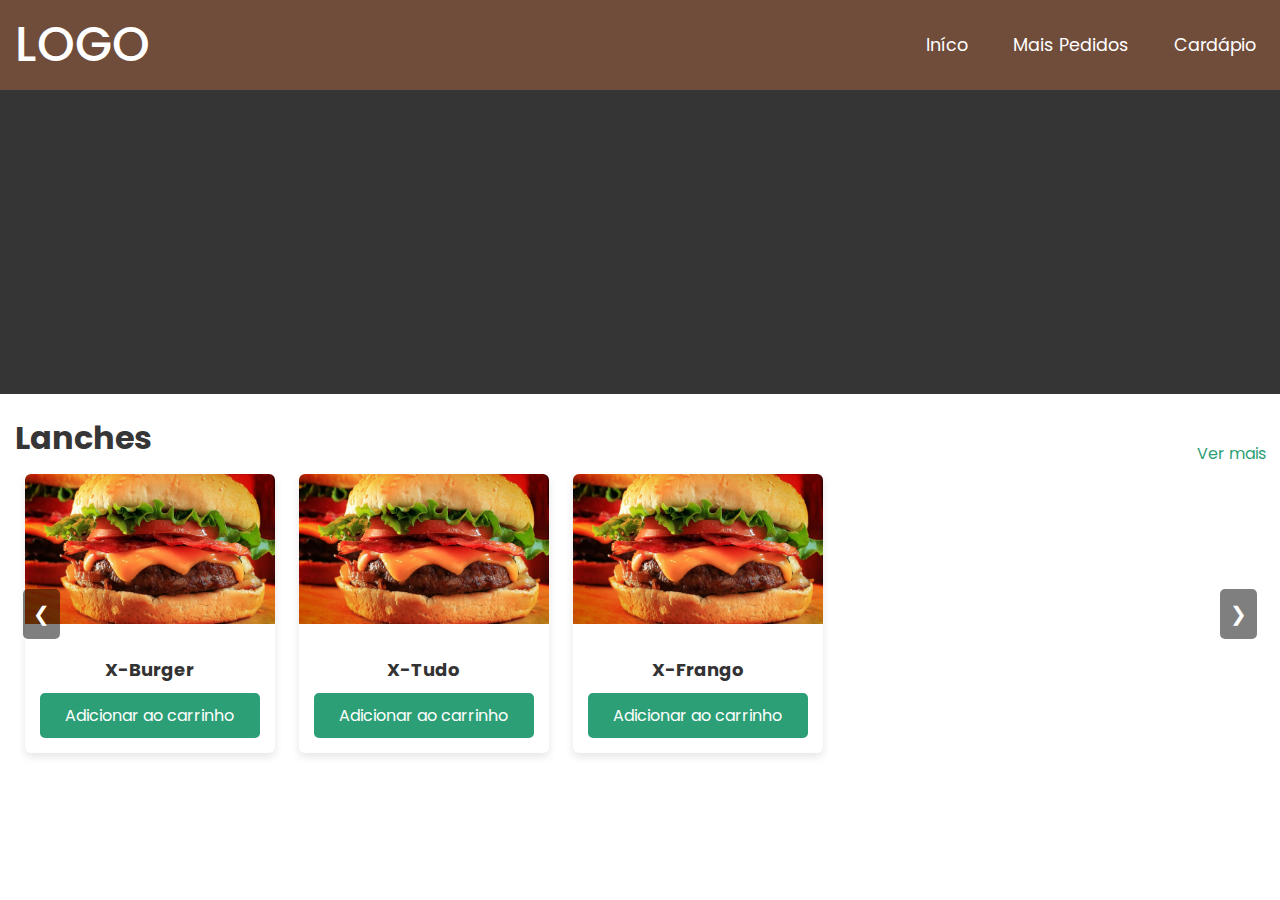
==== index.html @ 79e3587a "Criação da página de mais detalhes dos lanhes" ====
<!DOCTYPE html>
<html lang="en">
  <head>
    <meta charset="UTF-8" />
    <meta name="viewport" content="width=device-width, initial-scale=1.0" />
    <link rel="stylesheet" href="./styles/style.css" />
    <link rel="stylesheet" href="./styles/responsive.css" />
    <link
      rel="stylesheet"
      href="https://cdn.jsdelivr.net/npm/swiper@10/swiper-bundle.min.css"
    />
    <title>Cadapio</title>
  </head>
  <body>
    <header class="header">
      <nav class="navbar">
        <a href="#" class="navLogo">LOGO</a>
        <ul class="navMenu">
          <li class="navItem">
            <a href="#" class="navLink">Iníco</a>
          </li>
          <li class="navItem">
            <a href="#" class="navLink">Mais Pedidos</a>
          </li>
          <li class="navItem">
            <a href="#" class="navLink">Cardápio</a>
          </li>
        </ul>
        <div class="hamburger">
          <span class="bar"></span>
          <span class="bar"></span>
          <span class="bar"></span>
        </div>
      </nav>
    </header>

    <div id="banner">
      <!-- <img src="./assets/banner.png" alt="banner" /> -->
      <span></span>
    </div>

    <section id="lanches">
      
      <div class="text">
        <h1>Lanches</h1>
        <a href="#" id="verMais">Ver mais</a>
      </div>
      <div class="carousel-container">
        <div class="controls">
          <button id="prevBtn">&#10094;</button>
          <button id="nextBtn">&#10095;</button>
        </div>
 
        <div class="carousel">
          <div class="card">
            <img class="cardImg" src="./assets/xburguer.png" alt="" />
            <div class="card-content">
              <h3 class="cardTitle">X-Burger</h3>
              <p class="cardIngredientes"></p>
              <p class="cardValor"></p>

              <button class="addBtn" onclick="adicionarAoCarrinho('X-Burger')">Adicionar ao carrinho</button>
            </div>
          </div>
  
          <div class="card">
            <img class="cardImg" src="./assets/xburguer.png" alt="" />
            <div class="card-content">
              <h3 class="cardTitle">X-Tudo</h3>
              <p class="cardIngredientes"></p>
              <p class="cardValor"></p>

              <button class="addBtn" onclick="adicionarAoCarrinho('X-Tudo')">Adicionar ao carrinho</button>
            </div>
          </div>
  
          <div class="card">
            <img class="cardImg" src="./assets/xburguer.png" alt="" />
            <div class="card-content">
              <h3 class="cardTitle">X-Frango</h3>
              <p class="cardIngredientes"></p>
              <p class="cardValor"></p>

              <div class="produto">
                <button class="addBtn" onclick="adicionarAoCarrinho('X-Frango')">Adicionar ao carrinho</button>
            </div>
            
            </div>
          </div>

        </div>
      </div>
    </section>

    <script src="./scripts/script.js"></script>

    <script>
      function adicionarAoCarrinho(produto) {
        window.location.href = `produto.html?nome=${encodeURIComponent(produto)}`;
    }
    </script>
  </body>
</html>
---- styles/style.css ----
/* Reset CSS */
@import url("https://fonts.googleapis.com/css2?family=Poppins:ital,wght@0,100;0,200;0,300;0,400;0,500;0,600;0,700;0,800;0,900;1,100;1,200;1,300;1,400;1,500;1,600;1,700;1,800;1,900&display=swap");

* {
  margin: 0;
  padding: 0;
  box-sizing: border-box;
  font-family: "Poppins", serif;
}

a {
  text-decoration: none;
  color: inherit;
}

li {
  list-style: none;
}

a {
  text-decoration: none;
}

/* Navbar */
.header {
  background-color: #704c3b;
}

.navbar {
  display: flex;
  justify-content: space-between;
  align-items: center;
  padding: 9px;
}

.hamburger {
  display: none;
}

.bar {
  display: block;
  width: 25px;
  height: 3px;
  margin: 5px auto;
  -webkit-transition: all 0.3s ease-in-out;
  transition: all 0.3s ease-in-out;
  background-color: #fff;
}

.navMenu {
  display: flex;
  align-items: center;
  /*     margin-right: 15px; */
}

.navItem {
  margin-left: 15px;
}

.navLink {
  font-size: 1.1rem;
  color: #fff;
  padding: 6px 15px;
  border-radius: 5px;
  transition: 0.3s;
}

.navLink:hover {
  color: #704c3b;
  background-color: #fff;
}

.navLogo {
  margin-left: 6px;
  font-size: 3rem;
  font-weight: 500;
  /* color: #482ff7; */
  color: #fff;
}
/* banner */

#banner span {
  display: flex;
  justify-content: center;
  align-items: center;
  width: 100%;
  height: 19rem;
  background-color: #353535;
}

h1 {
  font-size: 2rem;
  color: #363636;
  margin: 20px 15px 0;
}

.carousel-container {
  position: relative;
  width: 98%;
  margin: auto;
  overflow: hidden;
}

.carousel {
  display: flex;
  transition: transform 0.3s ease-in-out;
}

.cardsLanche {
  display: flex;
  flex-wrap: wrap;
  justify-content: start;
}

.card {
  flex: 0 0 auto;
  width: 250px;
  background-color: #fff;
  border-radius: 6px;
  box-shadow: 0 4px 8px rgba(0, 0, 0, 0.1);
  overflow: hidden;
  text-align: center;
  margin: 12px;
  transition: transform 0.3s ease;
}

.card img {
  width: 100%;
  height: 150px;
  object-fit: cover;
}

.card-content {
  padding: 15px;
}

.card-content h3 {
  margin: 10px 0;
  font-size: 18px;
  color: #333;
}

.card-content .valor {
  font-size: 16px;
  color: #007bff;
  font-weight: bold;
}

.addBtn, .backBtn {
  background-color: #2d9f77;
  font-size: 1rem;
  width: 100%;
  color: white;
  border: none;
  padding: 10px 20px;
  border-radius: 5px;
  cursor: pointer;
  transition: background-color 0.3s ease;
}

.text {
  display: flex;
  justify-content: space-between;
}

#lanches > .carousel > .card  {
    margin: 24px;
}

#verMais {
  float: right;
  margin-right: 14px;
  height: 21px;
  align-self: flex-end;
  justify-content: flex-end;
  color: #2d9f77;
}

#verMais:hover {
  border-bottom: 1px solid #2d9f77;
}

#prevBtn,
#nextBtn {
  background: rgba(0, 0, 0, 0.5);
  color: white;
  border: none;
  cursor: pointer;
  padding: 10px;
  font-size: 20px;
  border-radius: 5px;
}

.controls {
  display: flex;
  position: absolute;
  width: 100%;
  top: 50%;
  transform: translateY(-50%);
  z-index: 1;
  justify-content: space-between;
}

#prevBtn {
  margin-left: 10px;
}

#nextBtn {
  margin-right: 10px;
}

#prevBtn:hover,
#nextBtn:hover {
  transition: 0.3s;
  background: rgba(14, 14, 14, 0.849);
}
---- styles/responsive.css ----
@media only screen and (max-width: 768px) {
    .navMenu {
        position: fixed;
        left: 100%;
        top: 5rem;
        flex-direction: column;
        background-color: #704c3b;
        width: 100%;
        border-radius: 10px;
        text-align: center;
        transition: 0.3s;
        box-shadow: 0 10px 27px rgba(0, 0, 0, 0.05);
    }

    .navLink {
        display: block;
        width: 100vw;
        padding: 30px;
        box-sizing: border-box;
        color: #fff;
    }

    .navMenu.active {
        left: 0;
    }

    .navItem {
        margin: 0 auto;
    }

    .hamburger {
        display: block;
        cursor: pointer;
        margin-right: 10px;
    }

    #lanches {
        padding: 8px;
    }

 

    #banner span {
        display: flex;
        justify-content: center;
        align-items: center;
        width: 100%;
        height: 10rem;
        background-color: #353535;
    }


    .hamburger.active .bar:nth-child(2) {
        opacity: 0;
    }

    .hamburger.active .bar:nth-child(1) {
        transform: translateY(8px) rotate(45deg);
    }

    .hamburger.active .bar:nth-child(3) {
        transform: translateY(-8px) rotate(-45deg);
    }
}
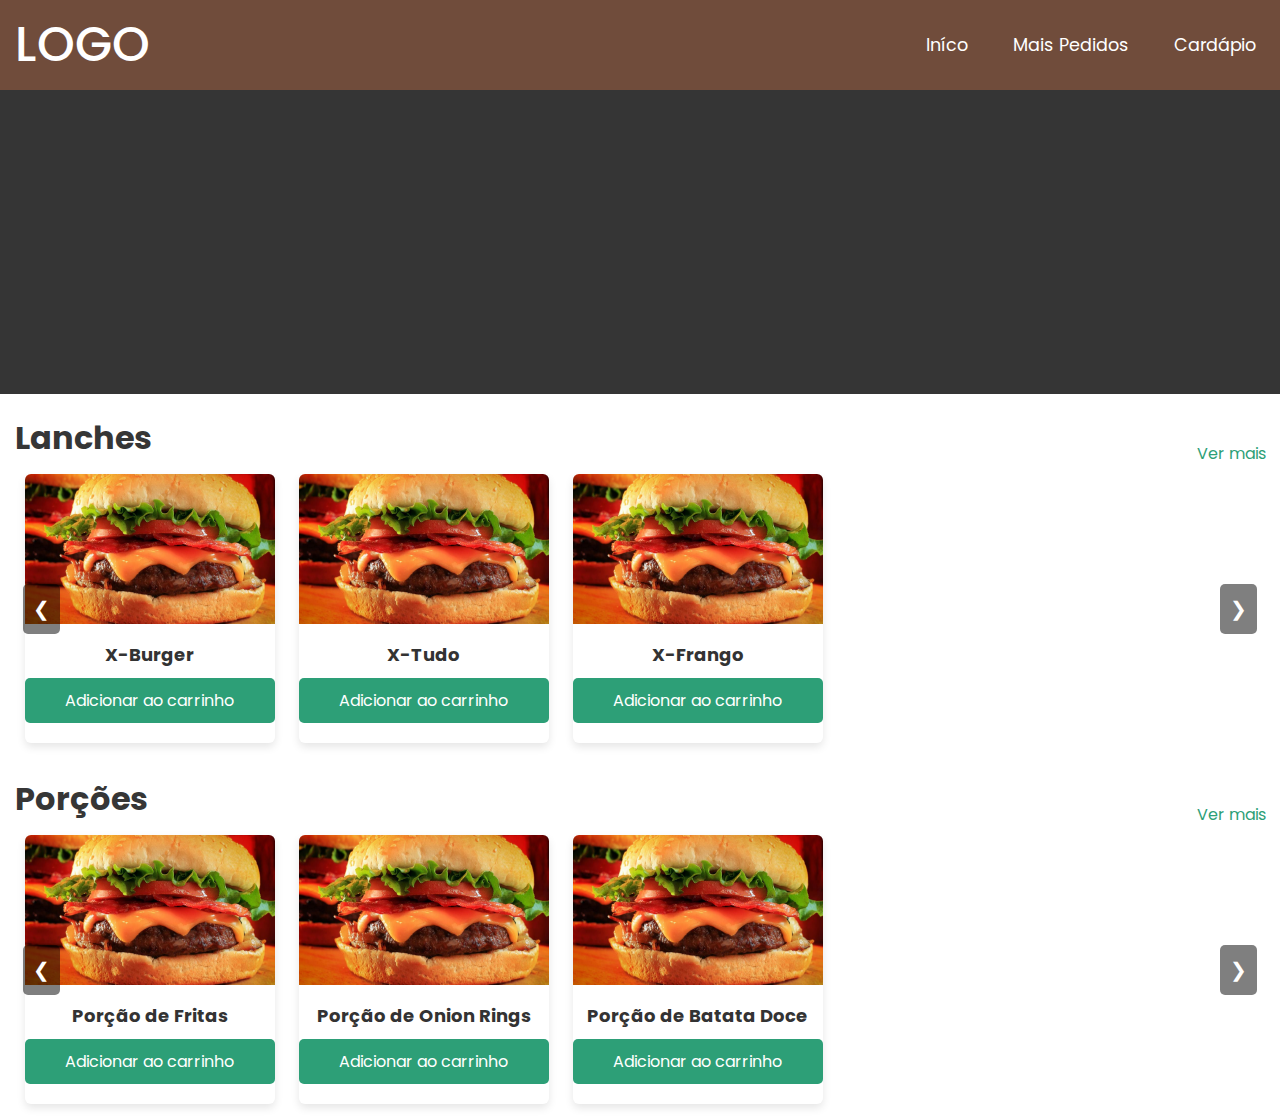
==== commit 5fd19838: "implementação da categoria das porções" ====
--- a/index.html
+++ b/index.html
@@ -40,7 +40,6 @@
     </div>
 
     <section id="lanches">
-      
       <div class="text">
         <h1>Lanches</h1>
         <a href="#" id="verMais">Ver mais</a>
@@ -50,7 +49,7 @@
           <button id="prevBtn">&#10094;</button>
           <button id="nextBtn">&#10095;</button>
         </div>
- 
+
         <div class="carousel">
           <div class="card">
             <img class="cardImg" src="./assets/xburguer.png" alt="" />
@@ -59,10 +58,15 @@
               <p class="cardIngredientes"></p>
               <p class="cardValor"></p>
 
-              <button class="addBtn" onclick="adicionarAoCarrinho('X-Burger')">Adicionar ao carrinho</button>
+              <button
+                class="addBtn"
+                onclick="adicionarAoCarrinho('X-Burger', 'lanches')"
+              >
+                Adicionar ao carrinho
+              </button>
             </div>
           </div>
-  
+
           <div class="card">
             <img class="cardImg" src="./assets/xburguer.png" alt="" />
             <div class="card-content">
@@ -70,10 +74,15 @@
               <p class="cardIngredientes"></p>
               <p class="cardValor"></p>
 
-              <button class="addBtn" onclick="adicionarAoCarrinho('X-Tudo')">Adicionar ao carrinho</button>
+              <button
+                class="addBtn"
+                onclick="adicionarAoCarrinho('X-Tudo', 'lanches')"
+              >
+                Adicionar ao carrinho
+              </button>
             </div>
           </div>
-  
+
           <div class="card">
             <img class="cardImg" src="./assets/xburguer.png" alt="" />
             <div class="card-content">
@@ -81,13 +90,81 @@
               <p class="cardIngredientes"></p>
               <p class="cardValor"></p>
 
-              <div class="produto">
-                <button class="addBtn" onclick="adicionarAoCarrinho('X-Frango')">Adicionar ao carrinho</button>
+              <div class="lanches">
+                <button
+                  class="addBtn"
+                  onclick="adicionarAoCarrinho('X-Frango', 'lanches')"
+                >
+                  Adicionar ao carrinho
+                </button>
+              </div>
             </div>
-            
+          </div>
+        </div>
+      </div>
+    </section>
+
+    <section id="porcoes">
+      <div class="text">
+        <h1>Porções</h1>
+        <a href="#" id="verMais">Ver mais</a>
+      </div>
+      <div class="carousel-container">
+        <div class="controls">
+          <button id="prevBtn">&#10094;</button>
+          <button id="nextBtn">&#10095;</button>
+        </div>
+
+        <div class="carousel">
+          <div class="card">
+            <img class="cardImg" src="./assets/xburguer.png" alt="" />
+            <div class="card-content">
+              <h3 class="cardTitle">Porção de Fritas</h3>
+              <p class="cardIngredientes"></p>
+              <p class="cardValor"></p>
+
+              <button
+                class="addBtn"
+                onclick="adicionarAoCarrinho('Porção de Fritas', 'porcoes')"
+              >
+                Adicionar ao carrinho
+              </button>
             </div>
           </div>
 
+          <div class="card">
+            <img class="cardImg" src="./assets/xburguer.png" alt="" />
+            <div class="card-content">
+              <h3 class="cardTitle">Porção de Onion Rings</h3>
+              <p class="cardIngredientes"></p>
+              <p class="cardValor"></p>
+
+              <button
+                class="addBtn"
+                onclick="adicionarAoCarrinho('Porção de Onion Rings', 'porcoes')"
+              >
+                Adicionar ao carrinho
+              </button>
+            </div>
+          </div>
+
+          <div class="card">
+            <img class="cardImg" src="./assets/xburguer.png" alt="" />
+            <div class="card-content">
+              <h3 class="cardTitle">Porção de Batata Doce</h3>
+              <p class="cardIngredientes"></p>
+              <p class="cardValor"></p>
+
+              <div class="porcoes">
+                <button
+                  class="addBtn"
+                  onclick="adicionarAoCarrinho('Porção de Batata Doce', 'porcoes')"
+                >
+                  Adicionar ao carrinho
+                </button>
+              </div>
+            </div>
+          </div>
         </div>
       </div>
     </section>
@@ -95,9 +172,21 @@
     <script src="./scripts/script.js"></script>
 
     <script>
-      function adicionarAoCarrinho(produto) {
-        window.location.href = `produto.html?nome=${encodeURIComponent(produto)}`;
-    }
+      function adicionarAoCarrinho(nome, categoria) {
+        const paginas = {
+          lanches: "lanches.html",
+          porcoes: "porcoes.html",
+        };
+
+        const urlPagina = paginas[categoria];
+
+        if (urlPagina) {
+          // Redirecionar para a nova página
+          window.location.href = `${urlPagina}?nome=${encodeURIComponent(nome)}`;
+        } else {
+          console.error("Categoria desconhecida:", categoria);
+        }
+      }
     </script>
   </body>
 </html>
--- a/styles/style.css
+++ b/styles/style.css
@@ -131,7 +131,7 @@
 }
 
 .card-content {
-  padding: 15px;
+  padding: 0 0 20px 0;  
 }
 
 .card-content h3 {
--- a/styles/responsive.css
+++ b/styles/responsive.css
@@ -62,4 +62,10 @@
     .hamburger.active .bar:nth-child(3) {
         transform: translateY(-8px) rotate(-45deg);
     }
+
+    .carousel-container {
+        overflow-x: auto;
+        scroll-snap-type: x mandatory;
+        scroll-behavior: smooth;
+    }                               
 }
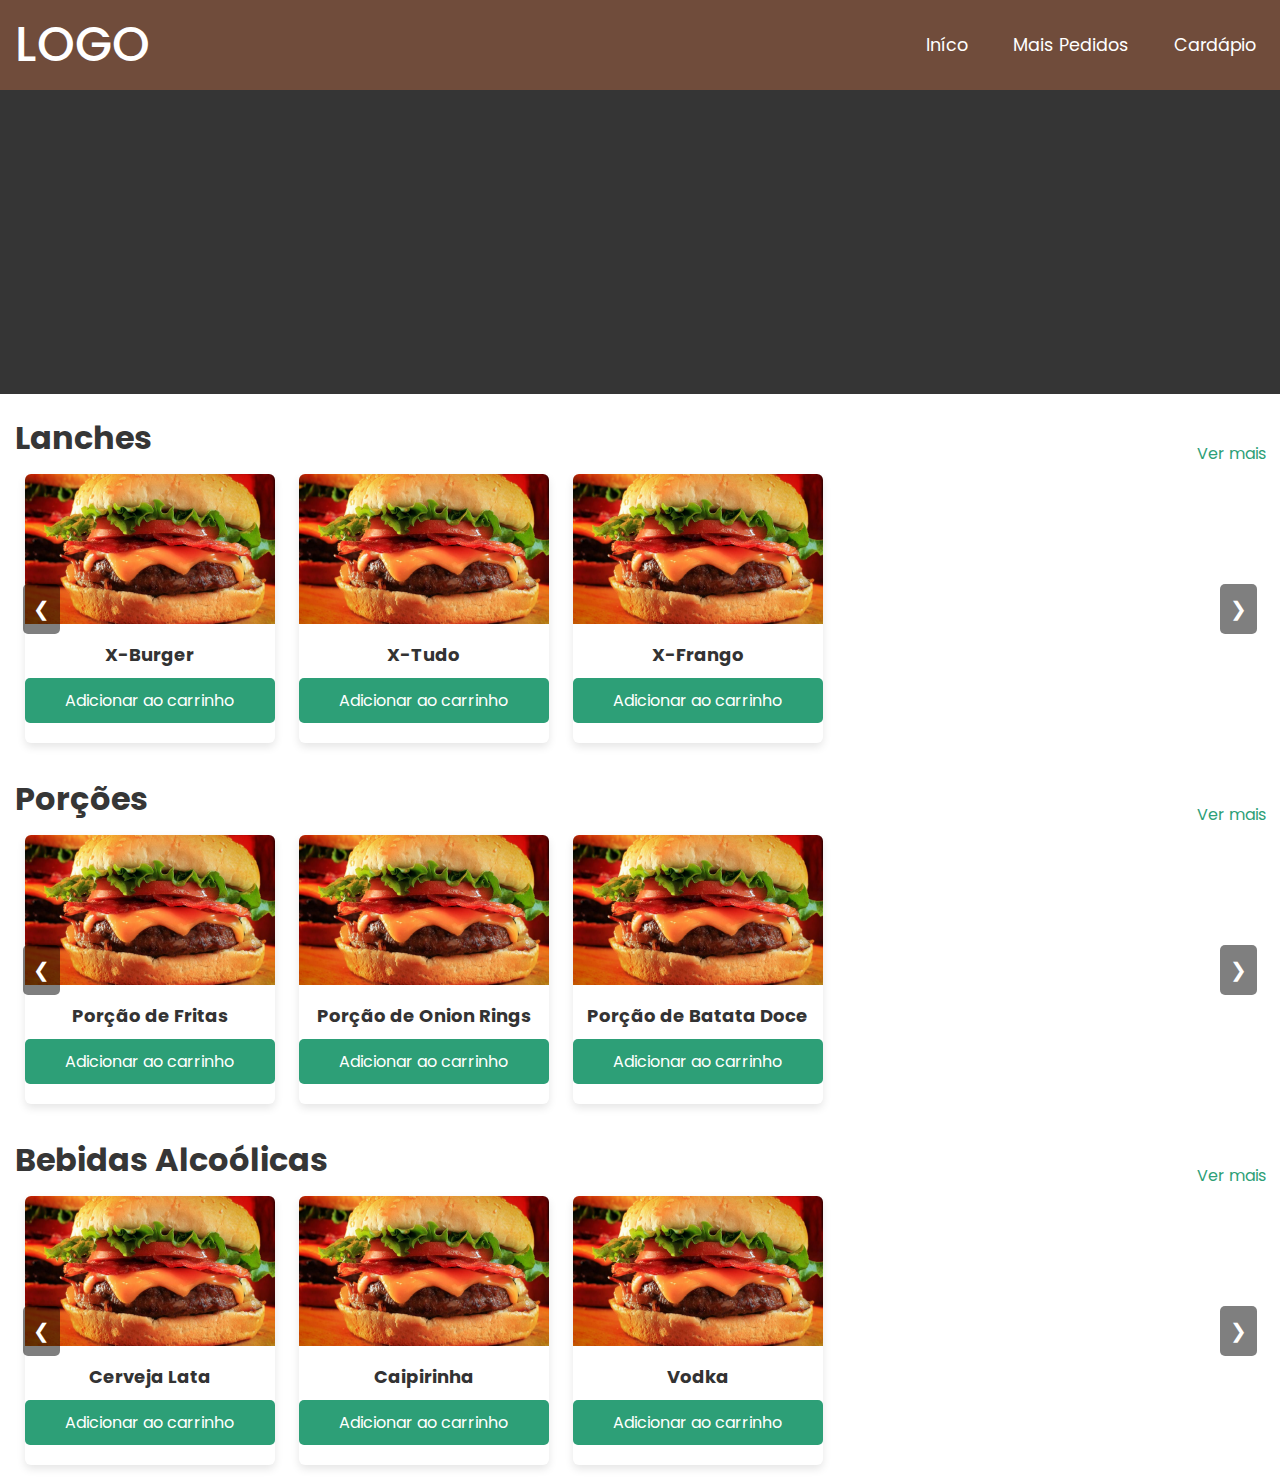
==== commit 207c3780: "Correção de bugs - carrossel" ====
--- a/index.html
+++ b/index.html
@@ -169,13 +169,80 @@
       </div>
     </section>
 
+    <section id="bebidasAlcoolicas">
+      <div class="text">
+        <h1>Bebidas Alcoólicas</h1>
+        <a href="#" id="verMais">Ver mais</a>
+      </div>
+      <div class="carousel-container">
+        <div class="controls">
+          <button id="prevBtn">&#10094;</button>
+          <button id="nextBtn">&#10095;</button>
+        </div>
+
+        <div class="carousel">
+          <div class="card">
+            <img class="cardImg" src="./assets/xburguer.png" alt="" />
+            <div class="card-content">
+              <h3 class="cardTitle">Cerveja Lata</h3>
+              <p class="cardIngredientes"></p>
+              <p class="cardValor"></p>
+
+              <button
+                class="addBtn"
+                onclick="adicionarAoCarrinho('Cerveja Lata', 'bebidasAlcoolicas')"
+              >
+                Adicionar ao carrinho
+              </button>
+            </div>
+          </div>
+
+          <div class="card">
+            <img class="cardImg" src="./assets/xburguer.png" alt="" />
+            <div class="card-content">
+              <h3 class="cardTitle">Caipirinha</h3>
+              <p class="cardIngredientes"></p>
+              <p class="cardValor"></p>
+
+              <button
+                class="addBtn"
+                onclick="adicionarAoCarrinho('Caipirinha', 'bebidasAlcoolicas')"
+              >
+                Adicionar ao carrinho
+              </button>
+            </div>
+          </div>
+
+          <div class="card">
+            <img class="cardImg" src="./assets/xburguer.png" alt="" />
+            <div class="card-content">
+              <h3 class="cardTitle">Vodka</h3>
+              <p class="cardIngredientes"></p>
+              <p class="cardValor"></p>
+
+              <div class="bebidasAlcoolicas">
+                <button
+                  class="addBtn"
+                  onclick="adicionarAoCarrinho('Vodka', 'bebidasAlcoolicas')"
+                >
+                  Adicionar ao carrinho
+                </button>
+              </div>
+            </div>
+          </div>
+        </div>
+      </div>
+    </section>
+
     <script src="./scripts/script.js"></script>
+    <script src="./scripts/lanches.js"></script>
 
     <script>
       function adicionarAoCarrinho(nome, categoria) {
         const paginas = {
           lanches: "lanches.html",
           porcoes: "porcoes.html",
+          bebidasAlcoolicas: "bebidasAlcoolicas.html",
         };
 
         const urlPagina = paginas[categoria];
--- a/styles/style.css
+++ b/styles/style.css
@@ -101,7 +101,7 @@
   overflow: hidden;
 }
 
-.carousel {
+.carousel, .carouselPor {
   display: flex;
   transition: transform 0.3s ease-in-out;
 }
@@ -167,6 +167,8 @@
     margin: 24px;
 }
 
+
+
 #verMais {
   float: right;
   margin-right: 14px;
@@ -181,7 +183,9 @@
 }
 
 #prevBtn,
-#nextBtn {
+#nextBtn, 
+#prevBtnPor, 
+#nextBtnPor {
   background: rgba(0, 0, 0, 0.5);
   color: white;
   border: none;
@@ -201,11 +205,11 @@
   justify-content: space-between;
 }
 
-#prevBtn {
+#prevBtn, #prevBtnPor {
   margin-left: 10px;
 }
 
-#nextBtn {
+#nextBtn, #nextBtnPor {
   margin-right: 10px;
 }
 
--- a/styles/responsive.css
+++ b/styles/responsive.css
@@ -68,4 +68,9 @@
         scroll-snap-type: x mandatory;
         scroll-behavior: smooth;
     }                               
+
+    
+    .controls {
+        display: none;
+    }
 }
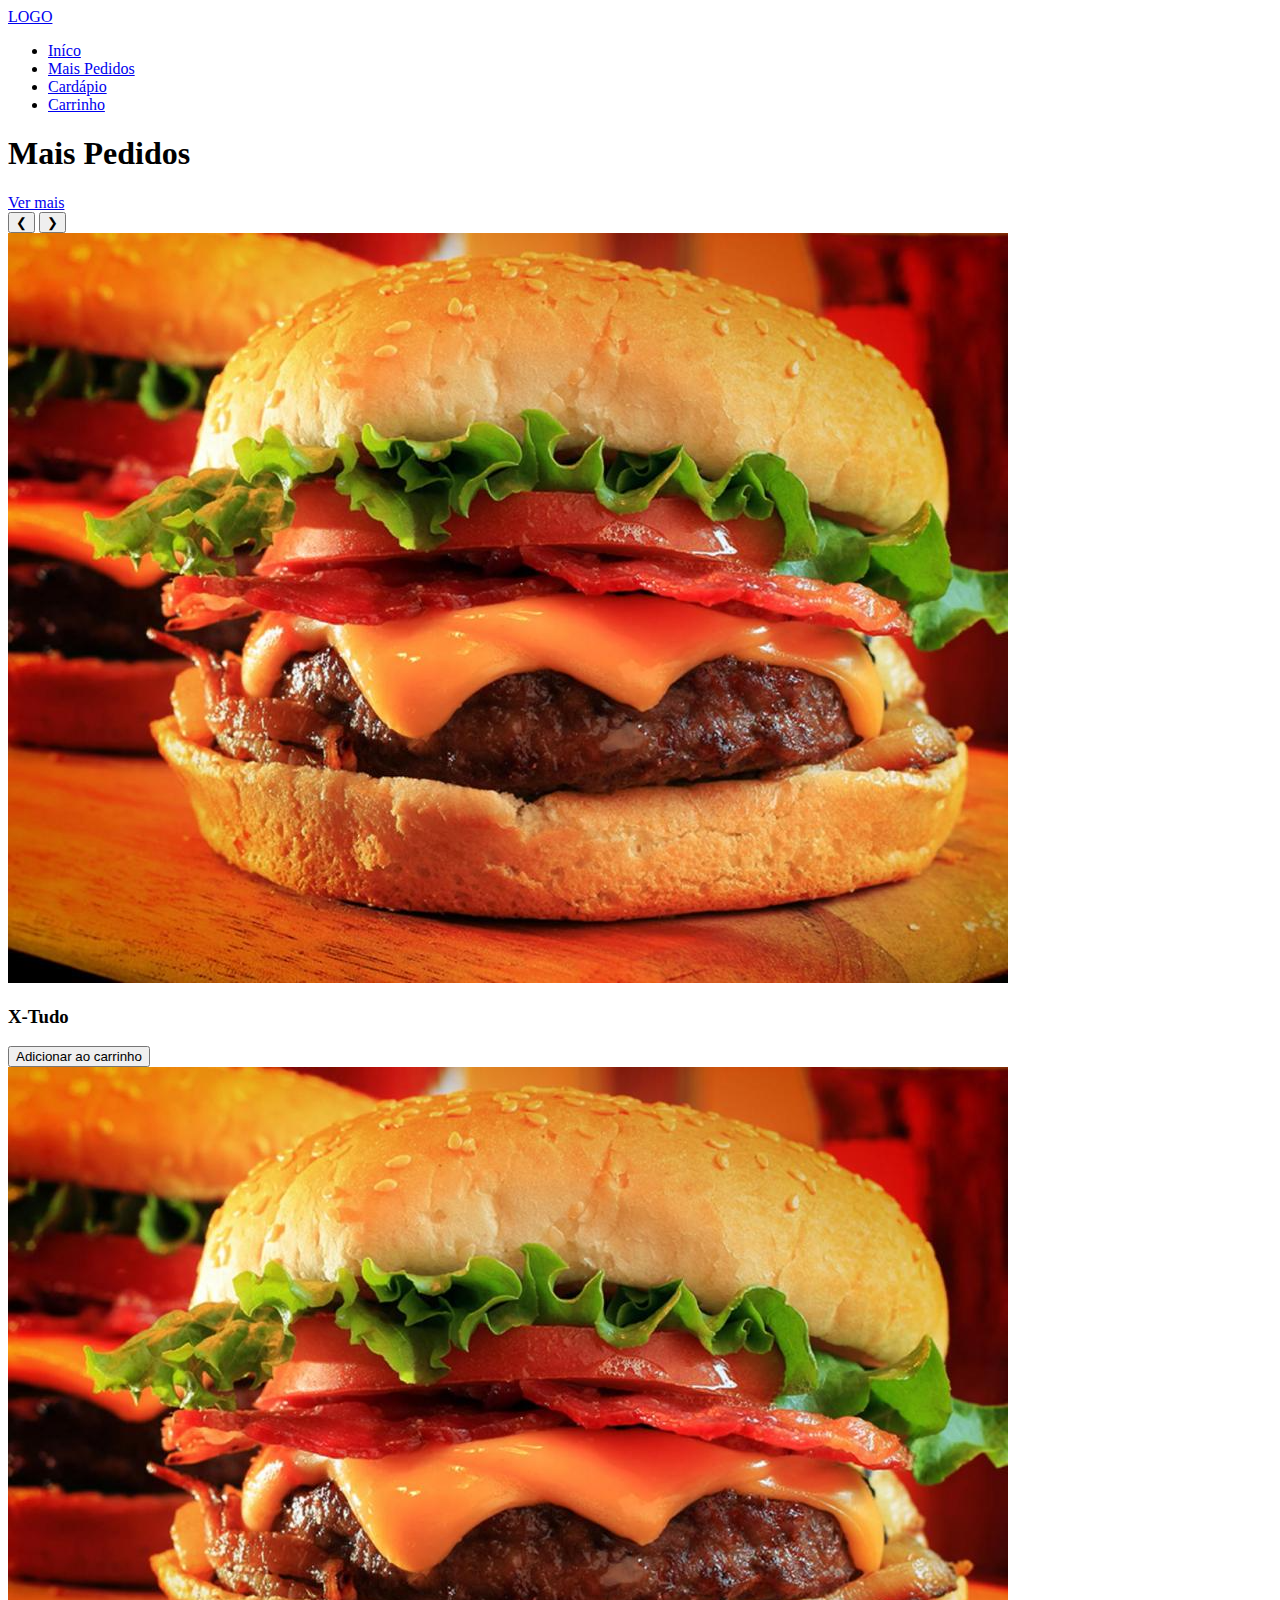
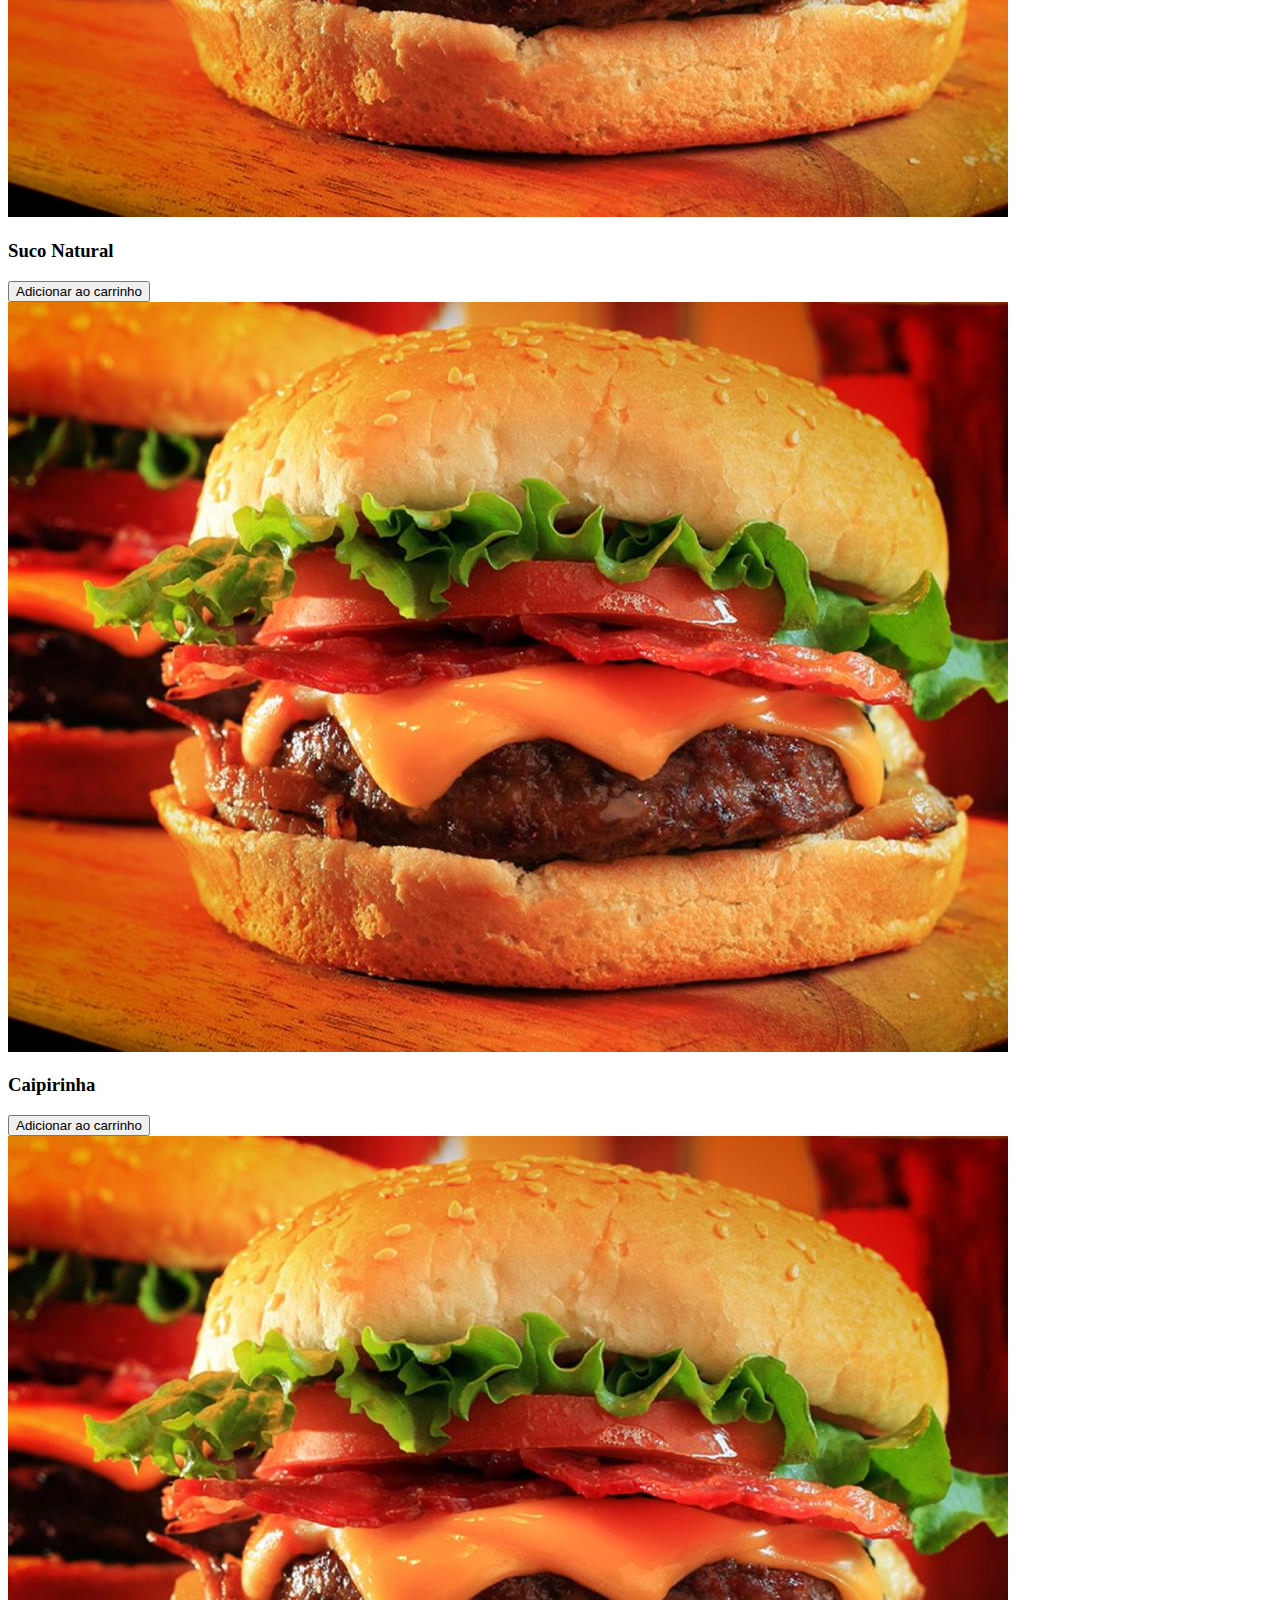
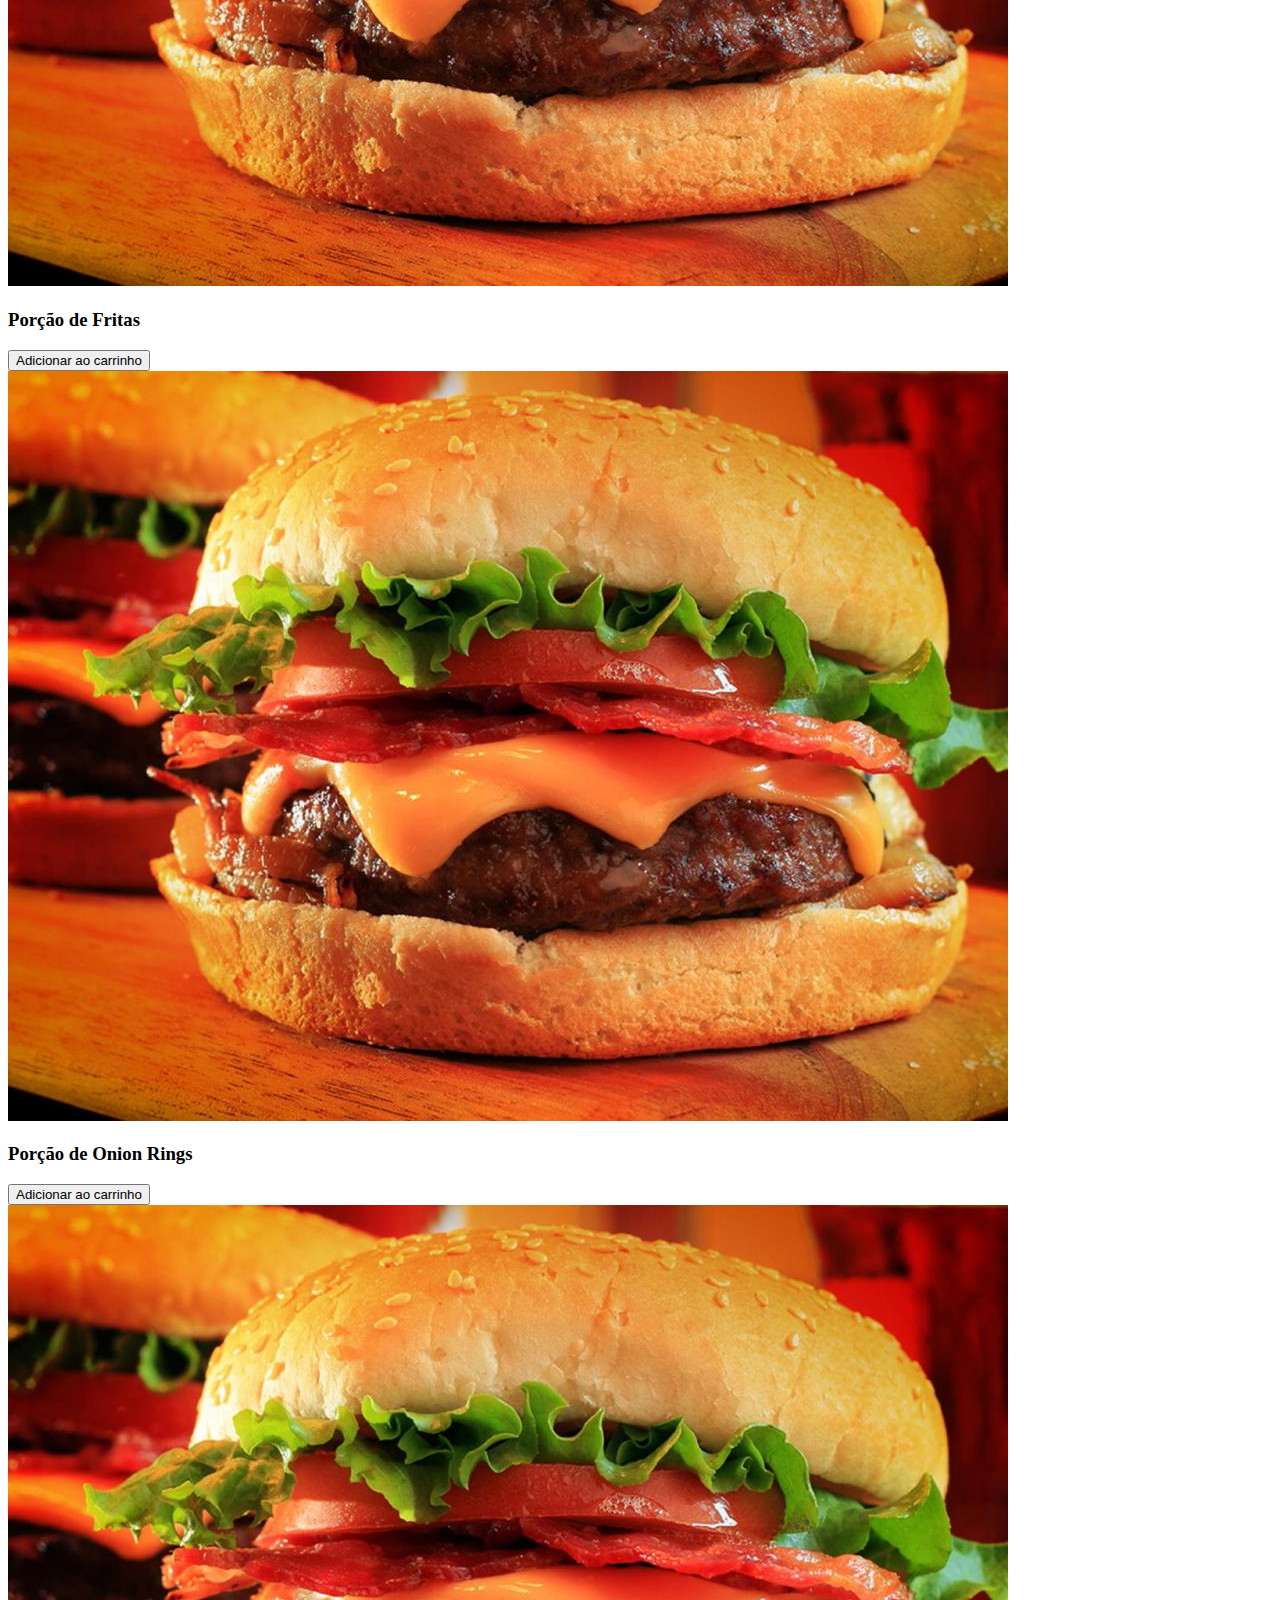
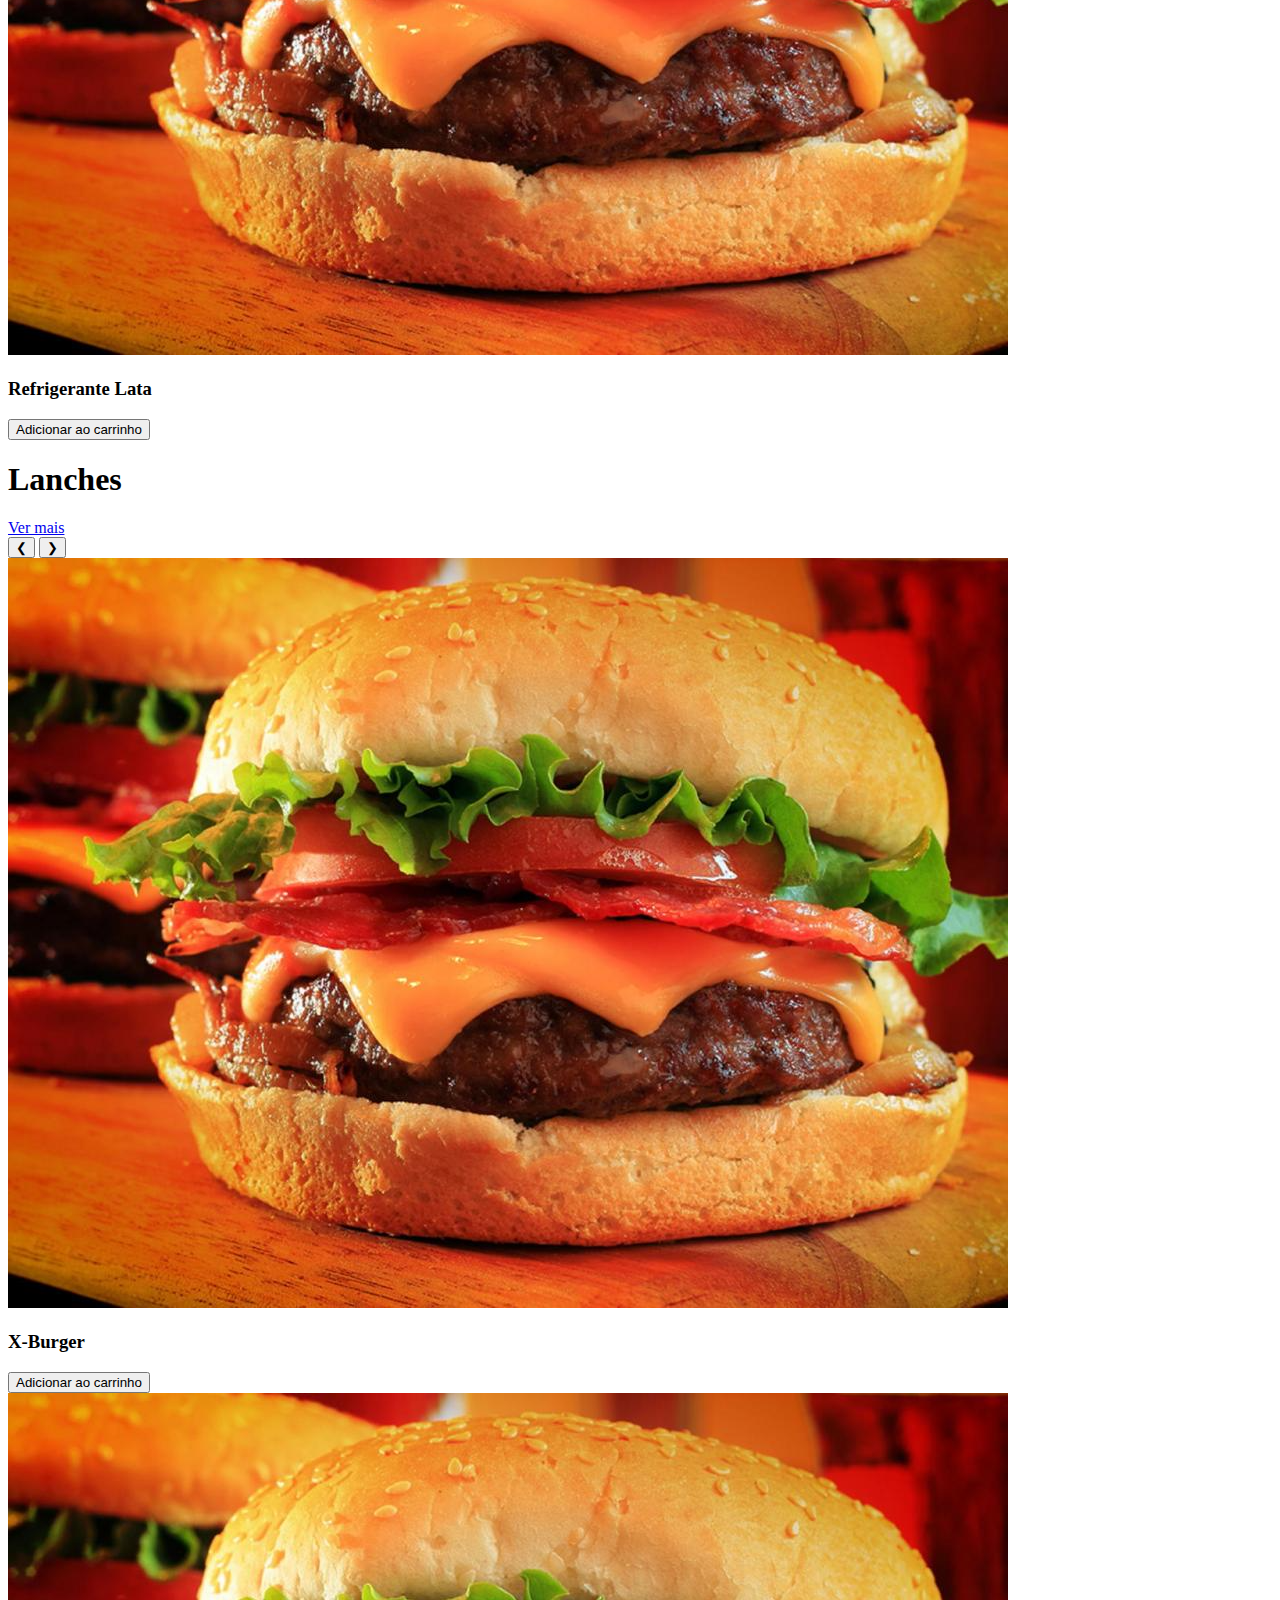
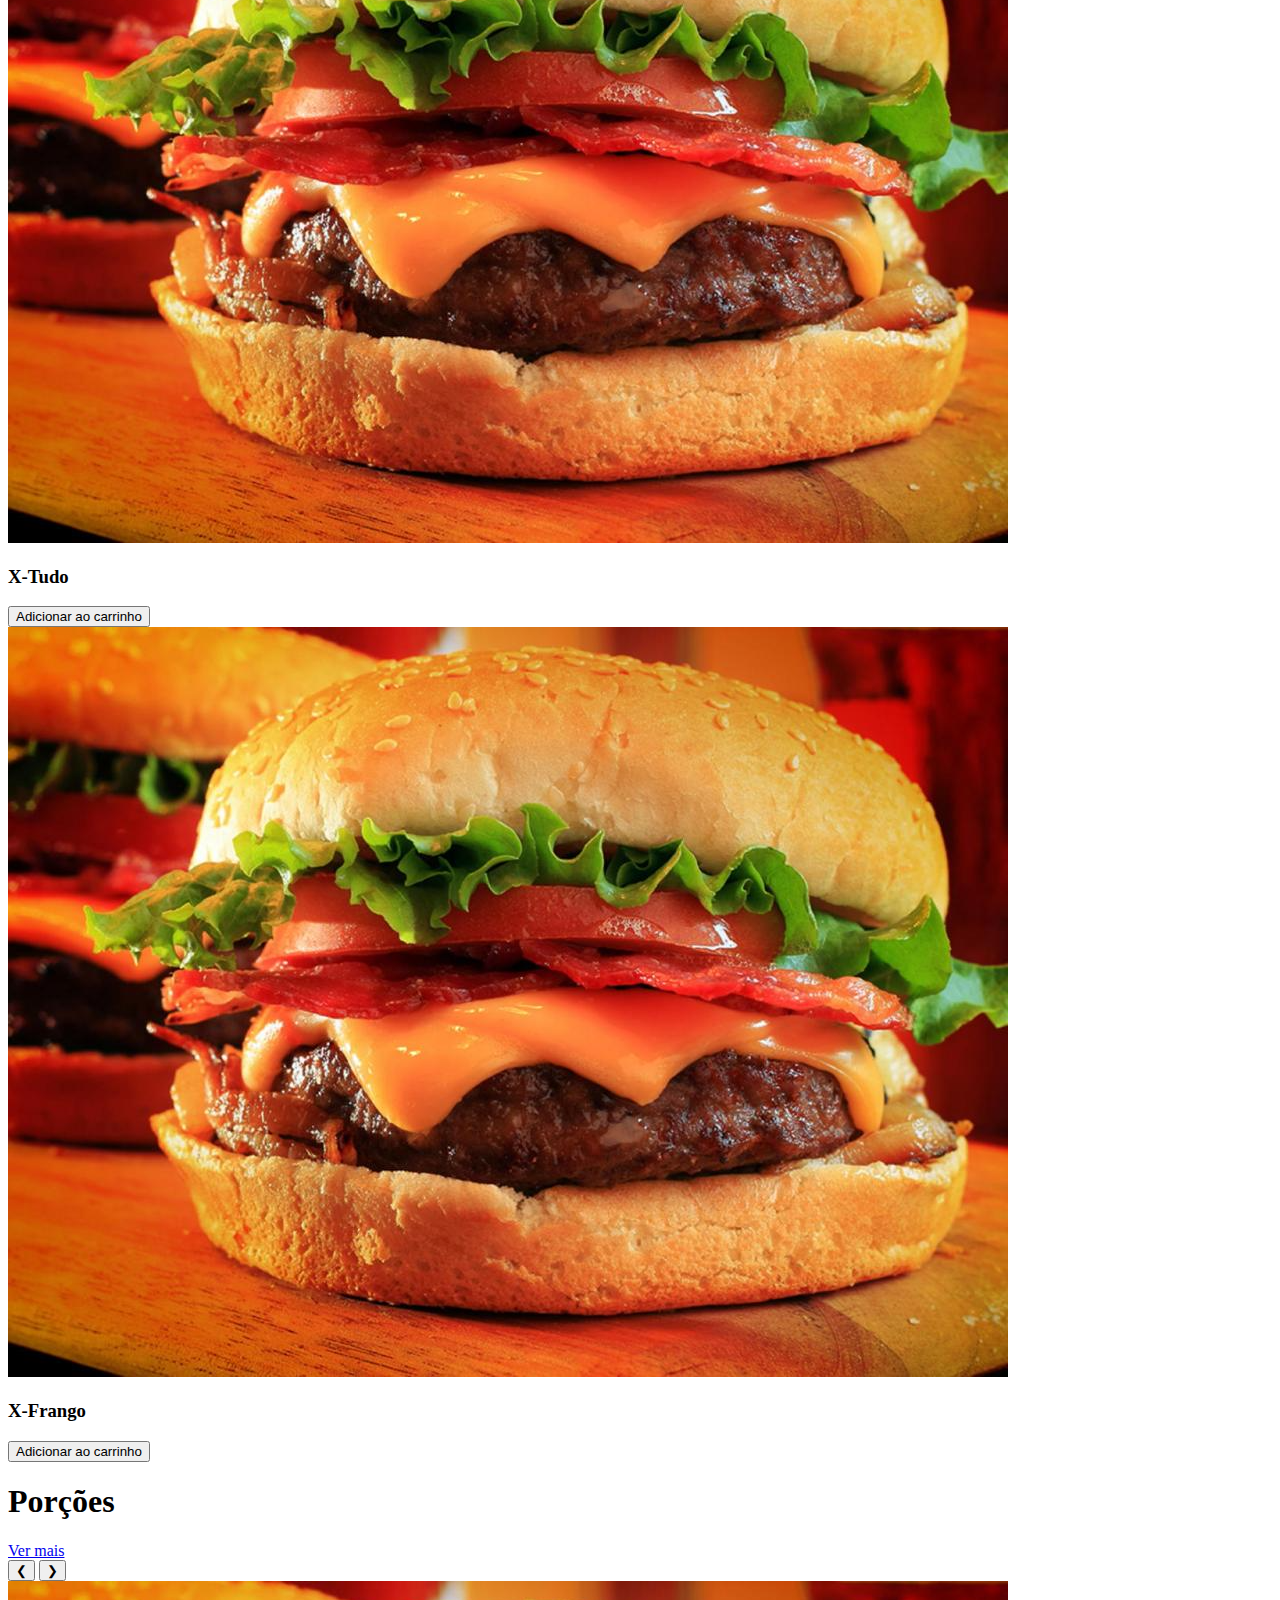
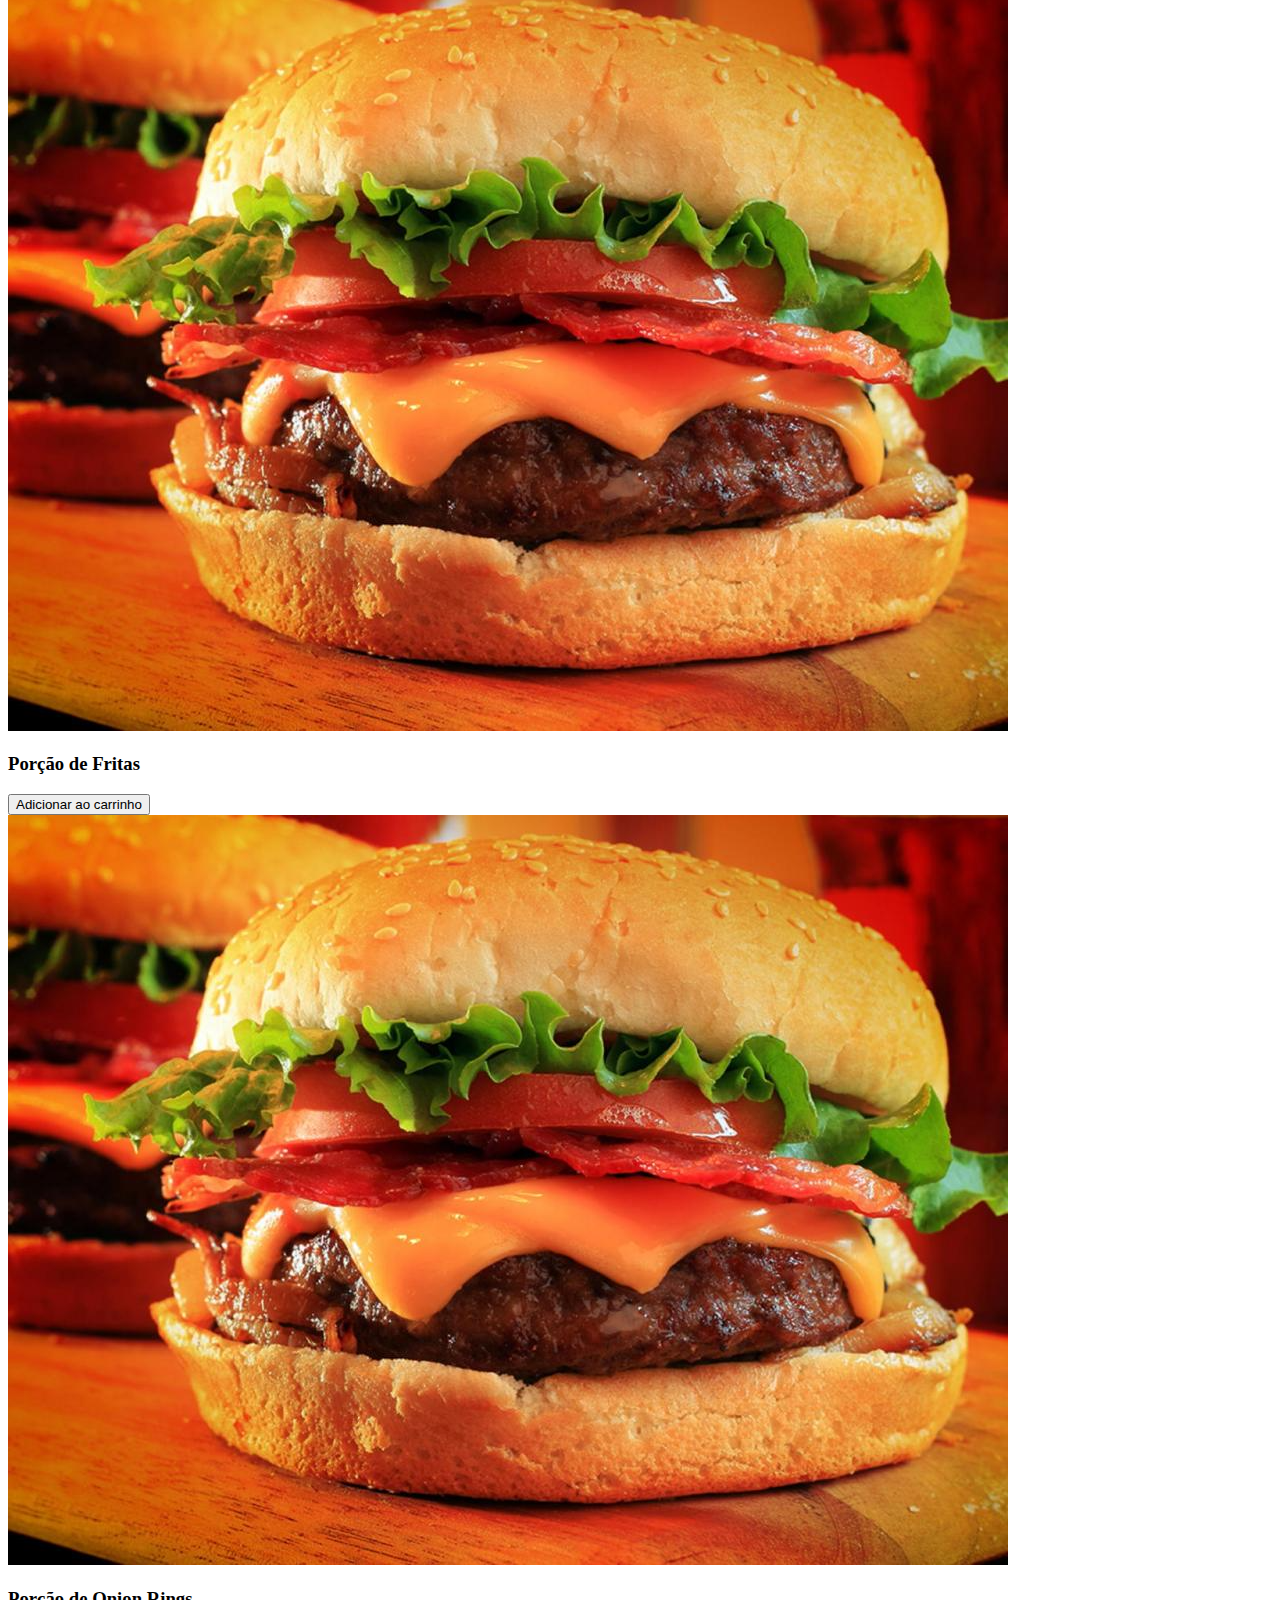
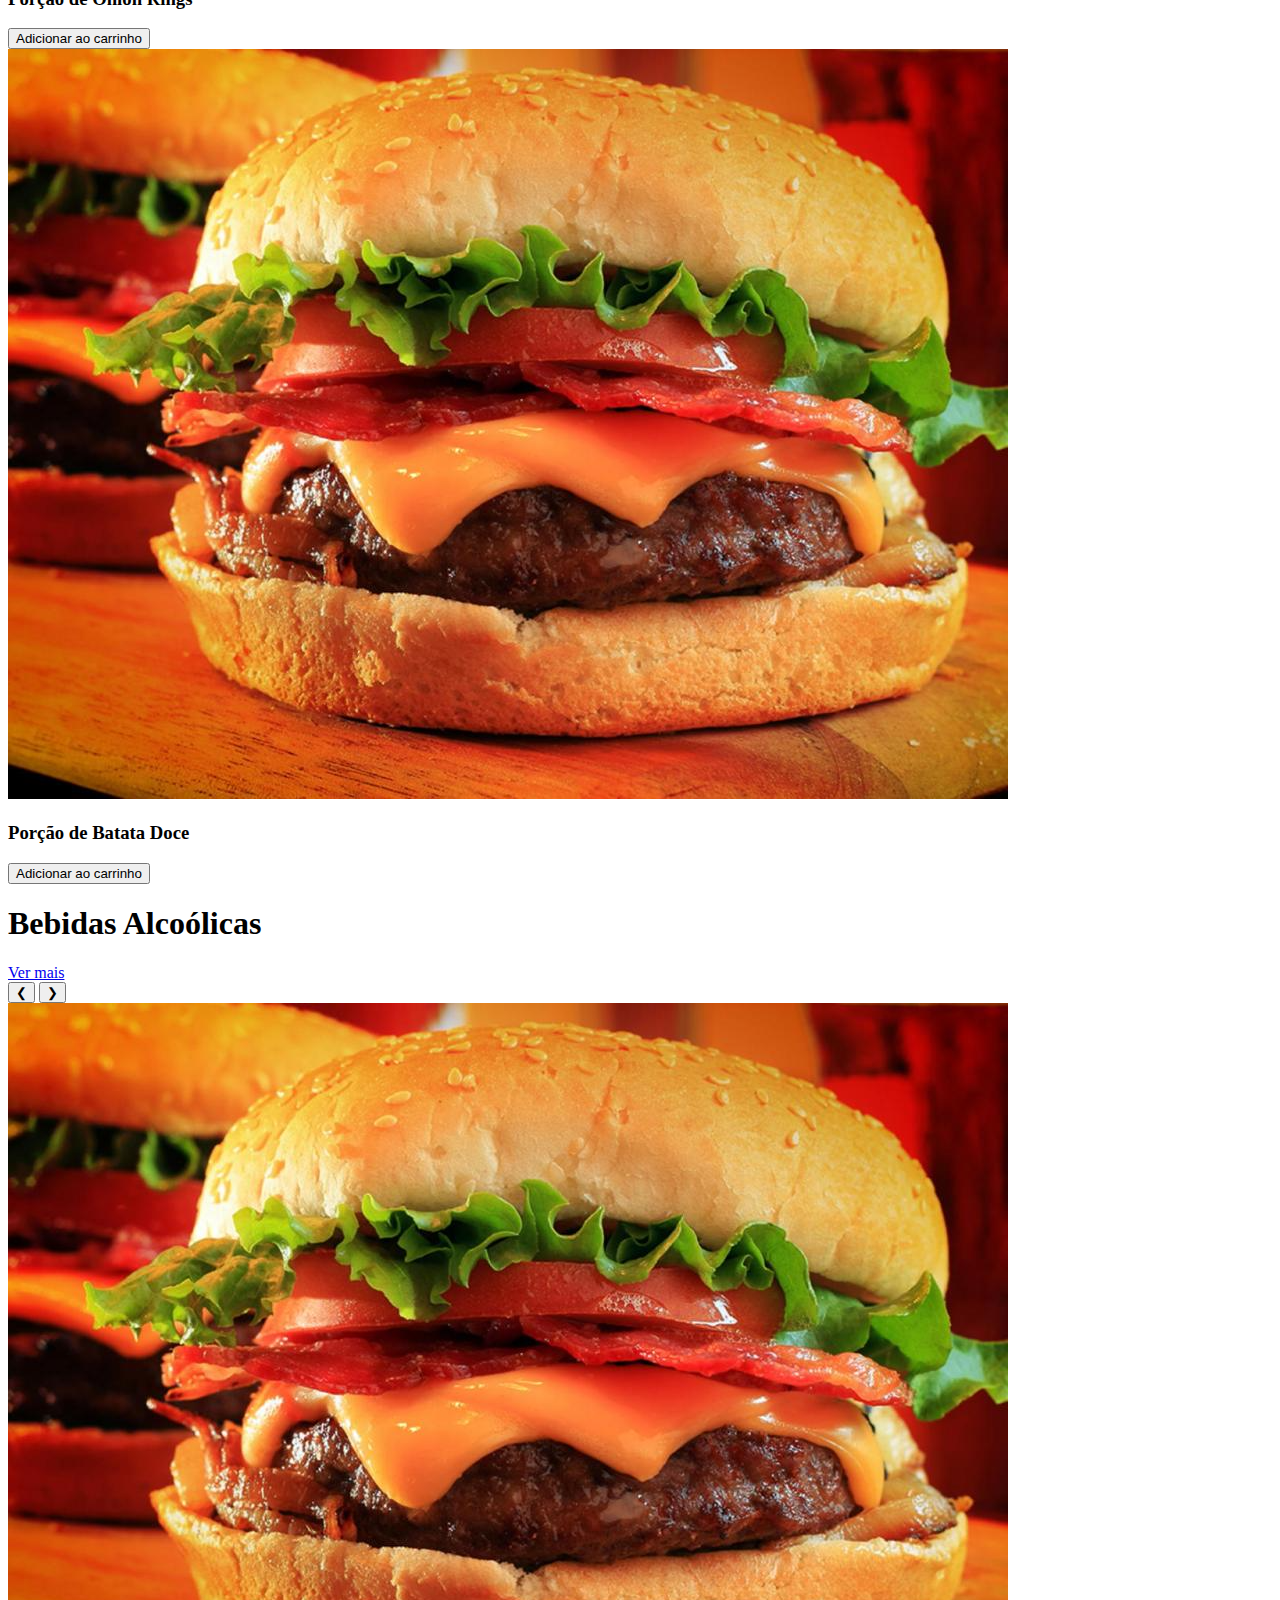
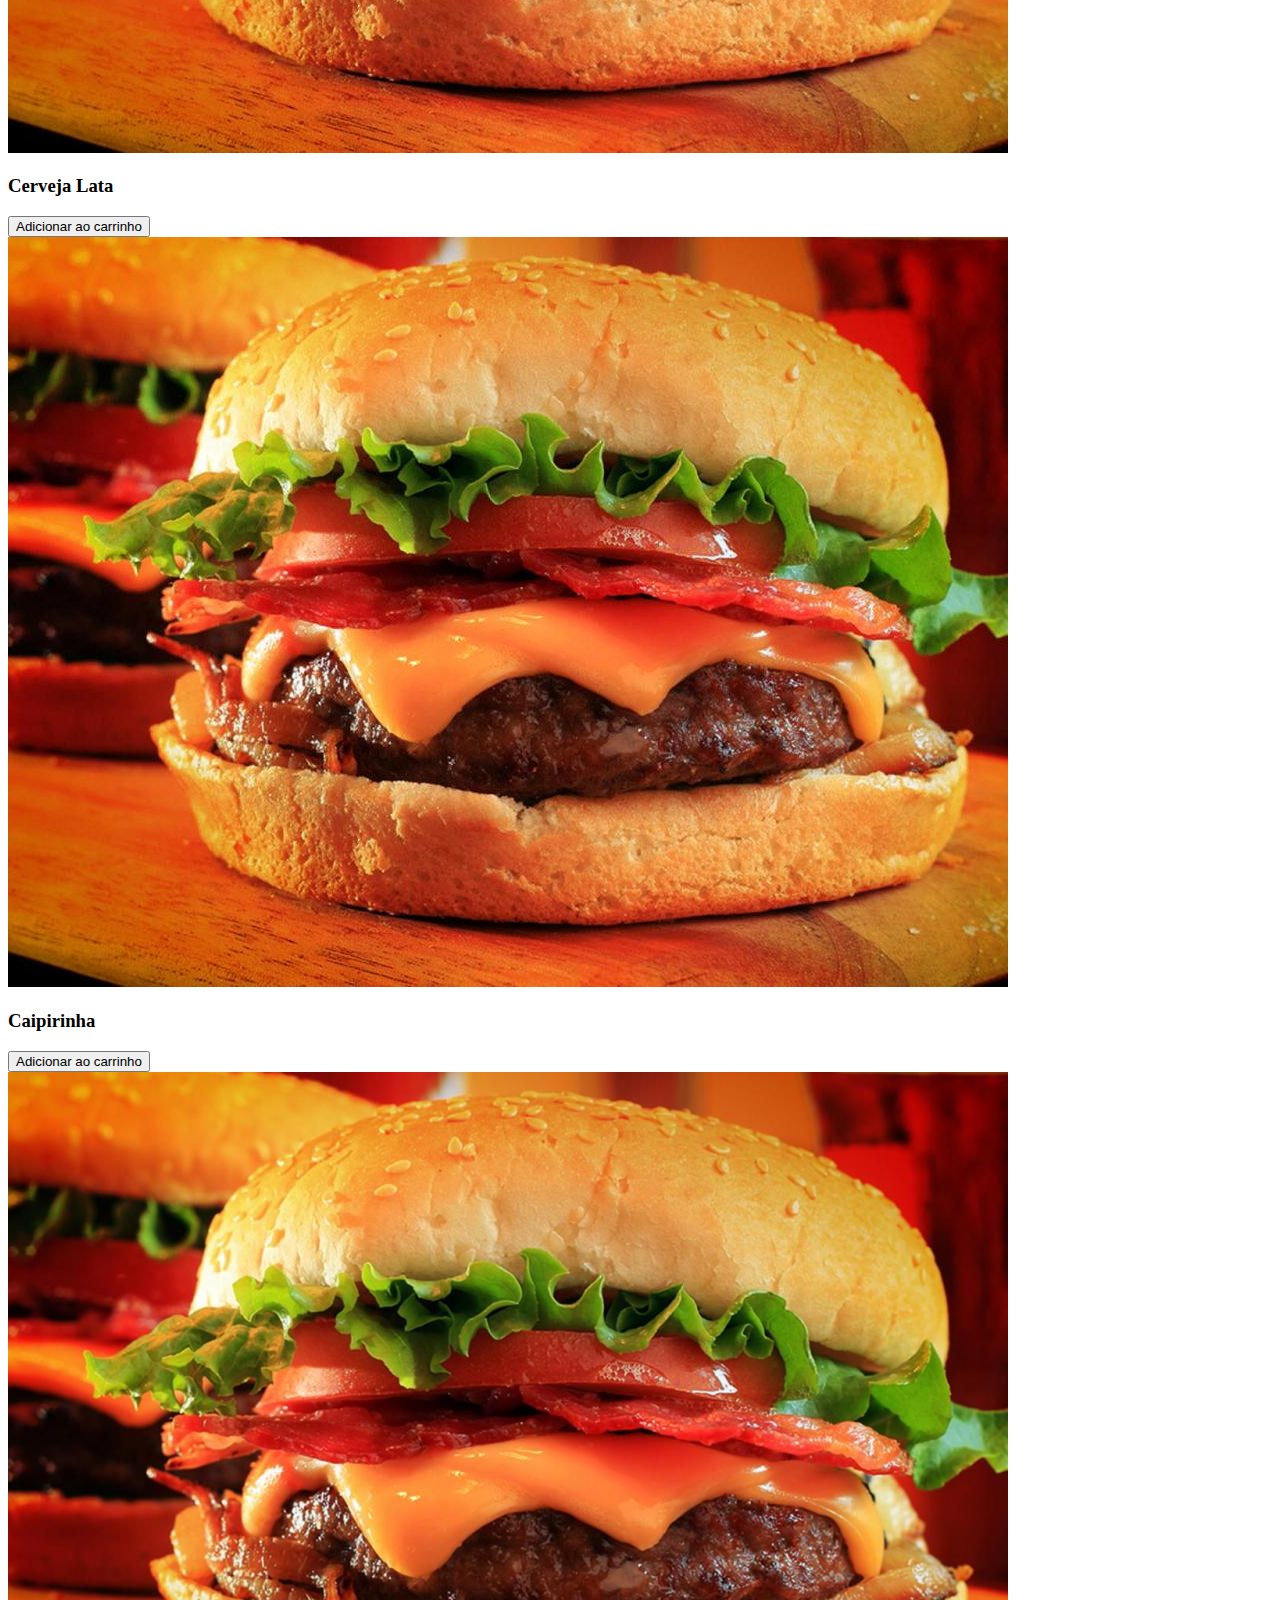
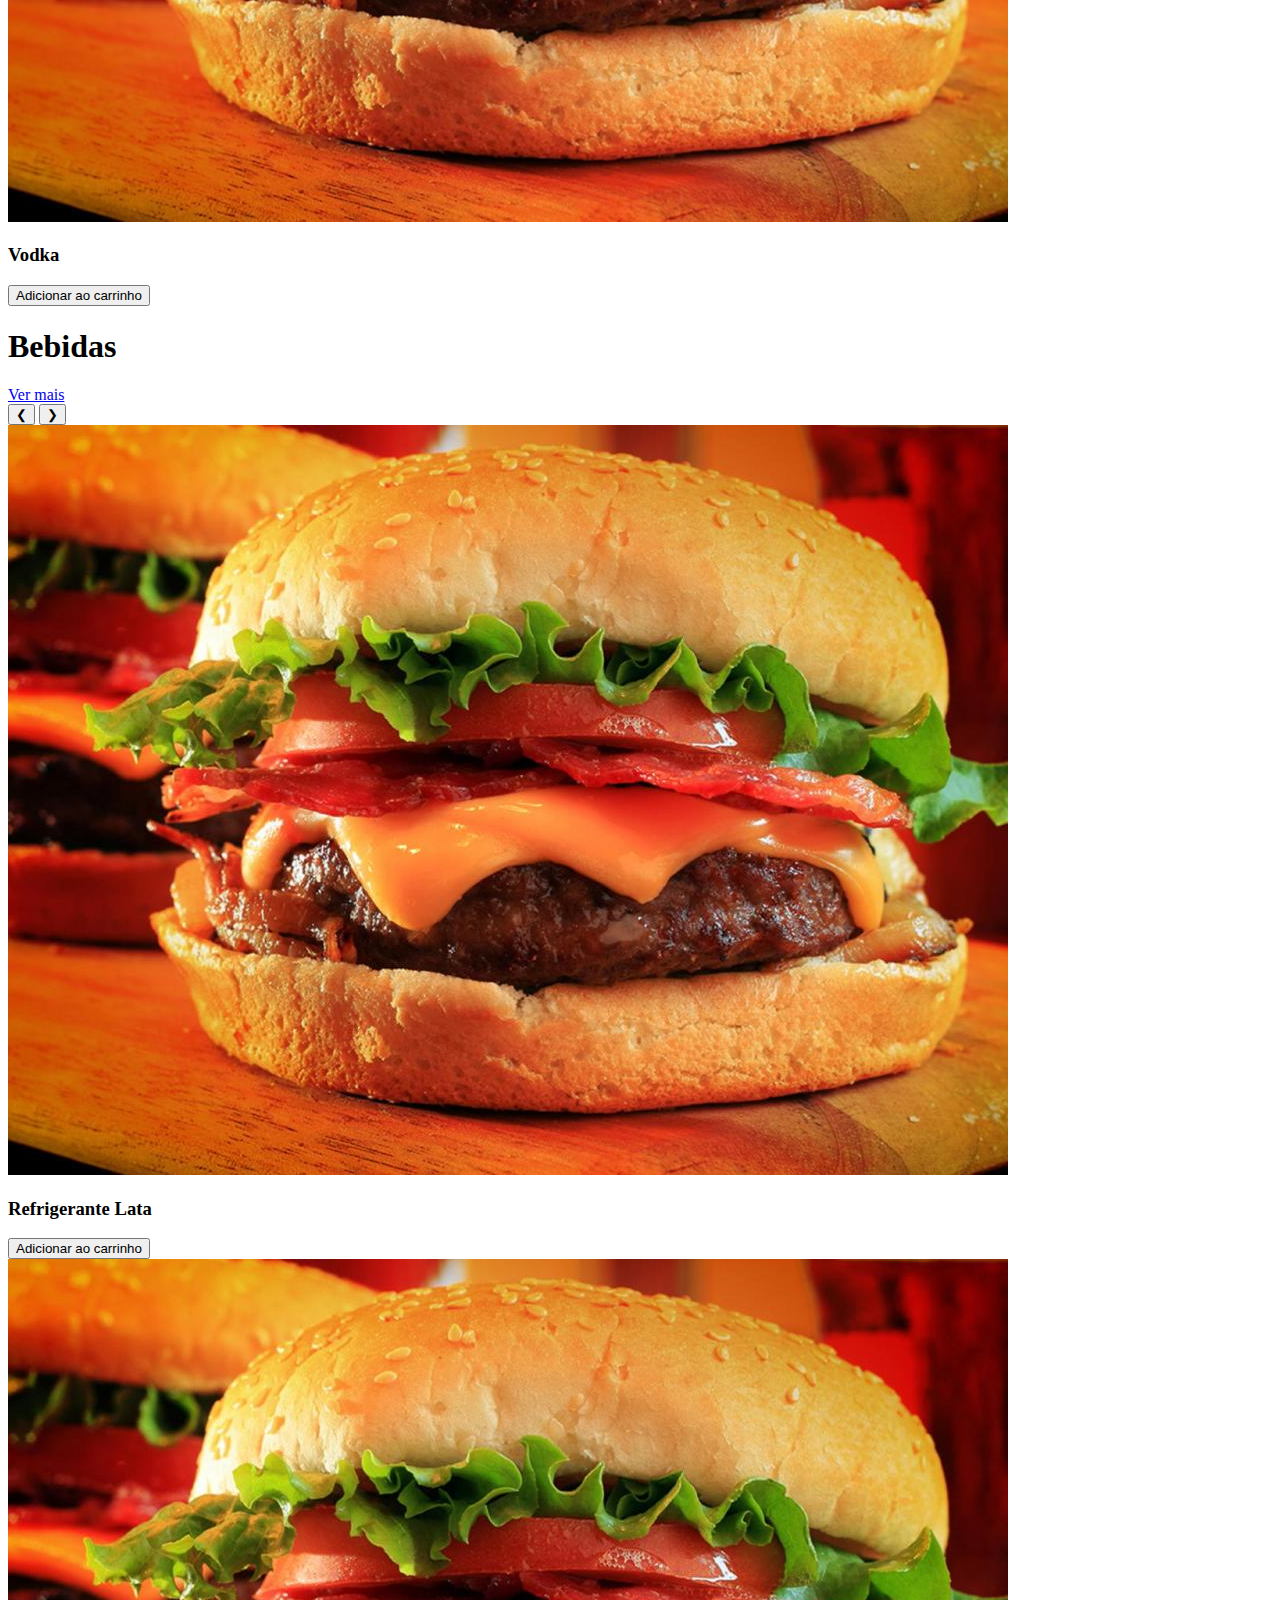
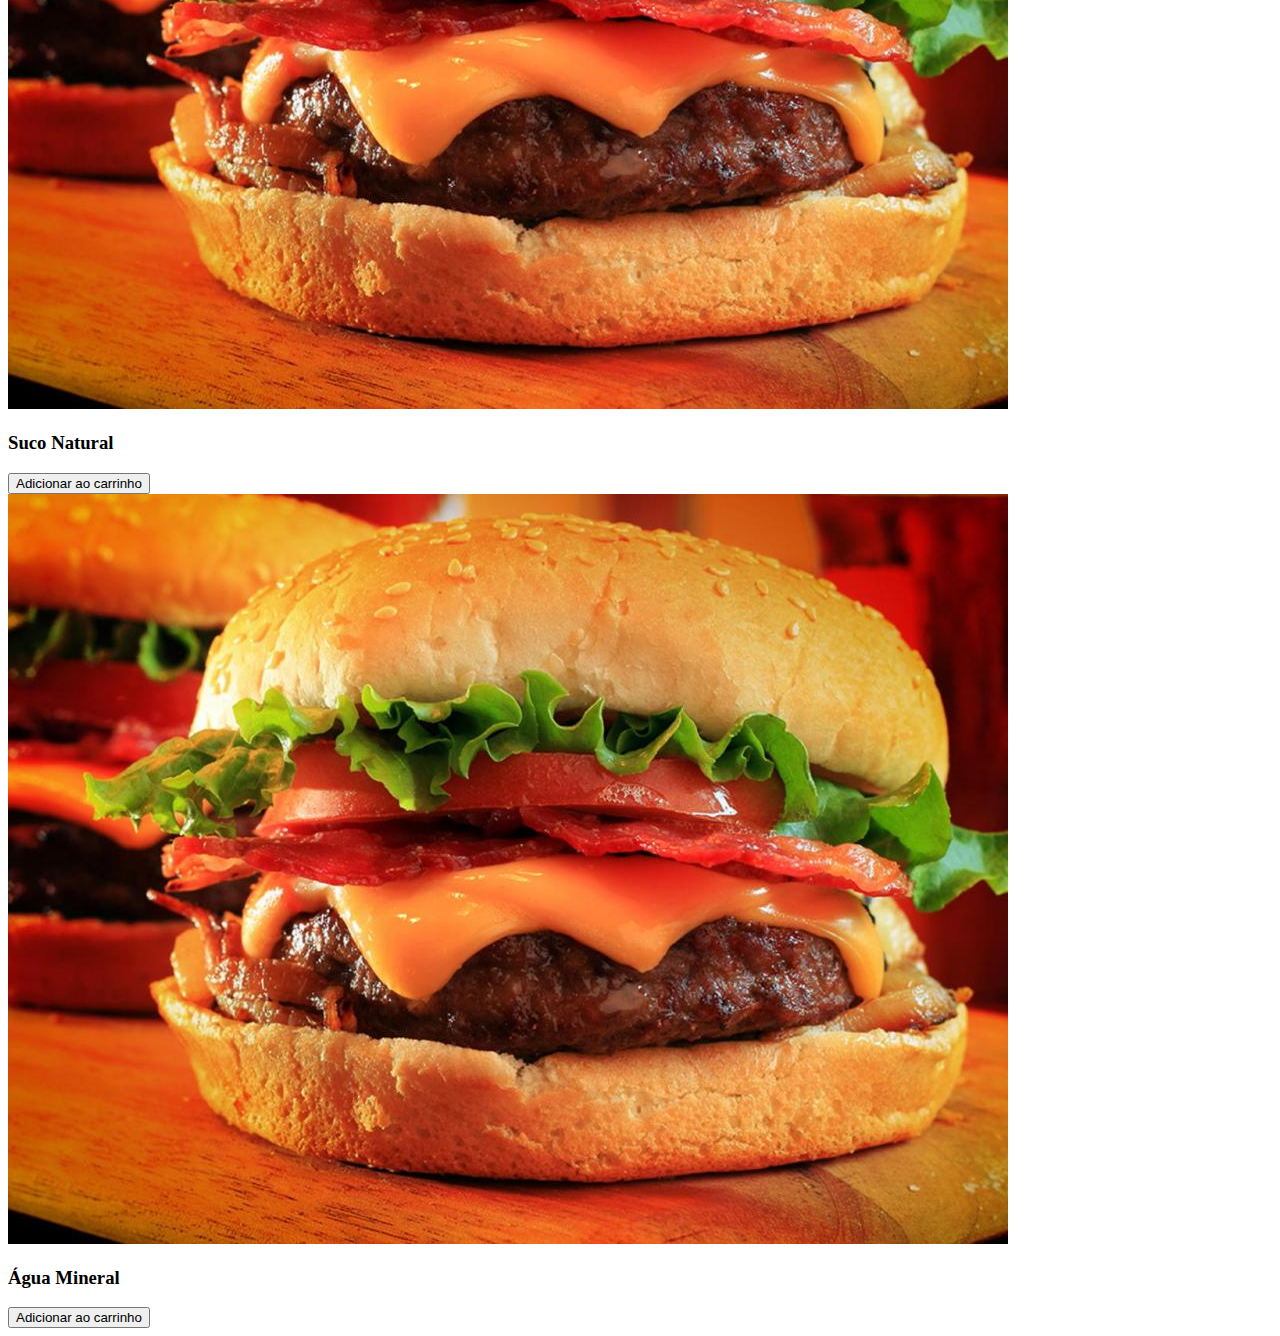
==== commit 04fe89e4: "Correção de bugs" ====
--- a/index.html
+++ b/index.html
@@ -3,7 +3,7 @@
   <head>
     <meta charset="UTF-8" />
     <meta name="viewport" content="width=device-width, initial-scale=1.0" />
-    <link rel="stylesheet" href="./styles/style.css" />
+    <link rel="stylesheet" href="./pages/styles/style.css" />
     <link rel="stylesheet" href="./styles/responsive.css" />
     <link
       rel="stylesheet"
@@ -17,7 +17,7 @@
         <a href="#" class="navLogo">LOGO</a>
         <ul class="navMenu">
           <li class="navItem">
-            <a href="#" class="navLink">Iníco</a>
+            <a href="index.html" class="navLink">Iníco</a>
           </li>
           <li class="navItem">
             <a href="#" class="navLink">Mais Pedidos</a>
@@ -25,6 +25,9 @@
           <li class="navItem">
             <a href="#" class="navLink">Cardápio</a>
           </li>
+          <li class="navItem">
+            <a href="#" class="navLink">Carrinho</a>
+          </li>
         </ul>
         <div class="hamburger">
           <span class="bar"></span>
@@ -39,6 +42,128 @@
       <span></span>
     </div>
 
+    <section id="MaisPedidos">
+      <div class="text">
+        <h1>Mais Pedidos</h1>
+        <a href="#" id="verMais">Ver mais</a>
+      </div>
+      <div class="carousel-container">
+        <div class="controls">
+          <button id="prevBtn">&#10094;</button>
+          <button id="nextBtn">&#10095;</button>
+        </div>
+
+        <div class="carousel">
+          <div class="card">
+            <img class="cardImg" src="./assets/xburguer.png" alt="" />
+            <div class="card-content">
+              <h3 class="cardTitle">X-Tudo</h3>
+              <p class="cardIngredientes"></p>
+              <p class="cardValor"></p>
+
+              <button
+                class="addBtn"
+                onclick="adicionarAoCarrinho('X-Tudo', 'MaisPedidos')"
+              >
+                Adicionar ao carrinho
+              </button>
+            </div>
+          </div>
+
+          <div class="card">
+            <img class="cardImg" src="./assets/xburguer.png" alt="" />
+            <div class="card-content">
+              <h3 class="cardTitle">Suco Natural</h3>
+              <p class="cardIngredientes"></p>
+              <p class="cardValor"></p>
+
+              <button
+                class="addBtn"
+                onclick="adicionarAoCarrinho('Suco Natural', 'MaisPedidos')"
+              >
+                Adicionar ao carrinho
+              </button>
+            </div>
+          </div>
+
+          <div class="card">
+            <img class="cardImg" src="./assets/xburguer.png" alt="" />
+            <div class="card-content">
+              <h3 class="cardTitle">Caipirinha</h3>
+              <p class="cardIngredientes"></p>
+              <p class="cardValor"></p>
+
+                <button
+                  class="addBtn"
+                  onclick="adicionarAoCarrinho('Caipirinha', 'MaisPedidos')"
+                >
+                  Adicionar ao carrinho
+                </button>
+
+            </div>
+          </div>
+
+          <div class="card">
+            <img class="cardImg" src="./assets/xburguer.png" alt="" />
+            <div class="card-content">
+              <h3 class="cardTitle">Porção de Fritas</h3>
+              <p class="cardIngredientes"></p>
+              <p class="cardValor"></p>
+
+                <button
+                  class="addBtn"
+                  onclick="adicionarAoCarrinho('Porção de Fritas', 'MaisPedidos')"
+                >
+                  Adicionar ao carrinho
+                </button>
+
+            </div>
+          </div>
+
+          <div class="card">
+            <img class="cardImg" src="./assets/xburguer.png" alt="" />
+            <div class="card-content">
+              <h3 class="cardTitle">Porção de Onion Rings</h3>
+              <p class="cardIngredientes"></p>
+              <p class="cardValor"></p>
+
+                <button
+                  class="addBtn"
+                  onclick="adicionarAoCarrinho('Porção de Onion Rings', 'MaisPedidos')"
+                >
+                  Adicionar ao carrinho
+                </button>
+
+            </div>
+          </div>
+
+          <div class="card">
+            <img class="cardImg" src="./assets/xburguer.png" alt="" />
+            <div class="card-content">
+              <h3 class="cardTitle">Refrigerante Lata</h3>
+              <p class="cardIngredientes"></p>
+              <p class="cardValor"></p>
+
+              <div class="MaisPedidos">
+                <button
+                  class="addBtn"
+                  onclick="adicionarAoCarrinho('Refrigerante Lata', 'MaisPedidos')"
+                >
+                  Adicionar ao carrinho
+                </button>
+              </div>
+            </div>
+          </div>
+
+        </div>
+      </div>
+    </section>
+
+    <div id="banner">
+      <!-- <img src="./assets/banner.png" alt="banner" /> -->
+      <span></span>
+    </div>
+
     <section id="lanches">
       <div class="text">
         <h1>Lanches</h1>
@@ -169,6 +294,12 @@
       </div>
     </section>
 
+
+    <div id="banner">
+      <!-- <img src="./assets/banner.png" alt="banner" /> -->
+      <span></span>
+    </div>
+
     <section id="bebidasAlcoolicas">
       <div class="text">
         <h1>Bebidas Alcoólicas</h1>
@@ -234,15 +365,83 @@
       </div>
     </section>
 
+    <section id="bebidasNaoAlcoolicas">
+      <div class="text">
+        <h1>Bebidas</h1>
+        <a href="#" id="verMais">Ver mais</a>
+      </div>
+      <div class="carousel-container">
+        <div class="controls">
+          <button id="prevBtn">&#10094;</button>
+          <button id="nextBtn">&#10095;</button>
+        </div>
+
+        <div class="carousel">
+          <div class="card">
+            <img class="cardImg" src="./assets/xburguer.png" alt="" />
+            <div class="card-content">
+              <h3 class="cardTitle">Refrigerante Lata</h3>
+              <p class="cardIngredientes"></p>
+              <p class="cardValor"></p>
+
+              <button
+                class="addBtn"
+                onclick="adicionarAoCarrinho('Refrigerante Lata', 'bebidasNaoAlcoolicas')"
+              >
+                Adicionar ao carrinho
+              </button>
+            </div>
+          </div>
+
+          <div class="card">
+            <img class="cardImg" src="./assets/xburguer.png" alt="" />
+            <div class="card-content">
+              <h3 class="cardTitle">Suco Natural</h3>
+              <p class="cardIngredientes"></p>
+              <p class="cardValor"></p>
+
+              <button
+                class="addBtn"
+                onclick="adicionarAoCarrinho('Suco Natural', 'bebidasNaoAlcoolicas')"
+              >
+                Adicionar ao carrinho
+              </button>
+            </div>
+          </div>
+
+          <div class="card">
+            <img class="cardImg" src="./assets/xburguer.png" alt="" />
+            <div class="card-content">
+              <h3 class="cardTitle">Água Mineral</h3>
+              <p class="cardIngredientes"></p>
+              <p class="cardValor"></p>
+
+              <div class="bebidasNaoAlcoolicas">
+                <button
+                  class="addBtn"
+                  onclick="adicionarAoCarrinho('Água Mineral', 'bebidasNaoAlcoolicas')"
+                >
+                  Adicionar ao carrinho
+                </button>
+              </div>
+            </div>
+          </div>
+        </div>
+      </div>
+    </section>
+
+
     <script src="./scripts/script.js"></script>
     <script src="./scripts/lanches.js"></script>
 
     <script>
       function adicionarAoCarrinho(nome, categoria) {
         const paginas = {
-          lanches: "lanches.html",
+          lanches: "./pages/lanches.html",
           porcoes: "porcoes.html",
           bebidasAlcoolicas: "bebidasAlcoolicas.html",
+          bebidasNaoAlcoolicas: "bebidasNaoAlcoolicas.html",
+          MaisPedidos: "MaisPedidos.html",
         };
 
         const urlPagina = paginas[categoria];
--- a/styles/responsive.css
+++ b/styles/responsive.css
@@ -1,7 +1,8 @@
 
 @media only screen and (max-width: 768px) {
     .navMenu {
-        position: fixed;
+        position: absolute;
+        z-index: 99;
         left: 100%;
         top: 5rem;
         flex-direction: column;
@@ -71,6 +72,6 @@
 
     
     .controls {
-        display: none;
+       display: none;
     }
 }
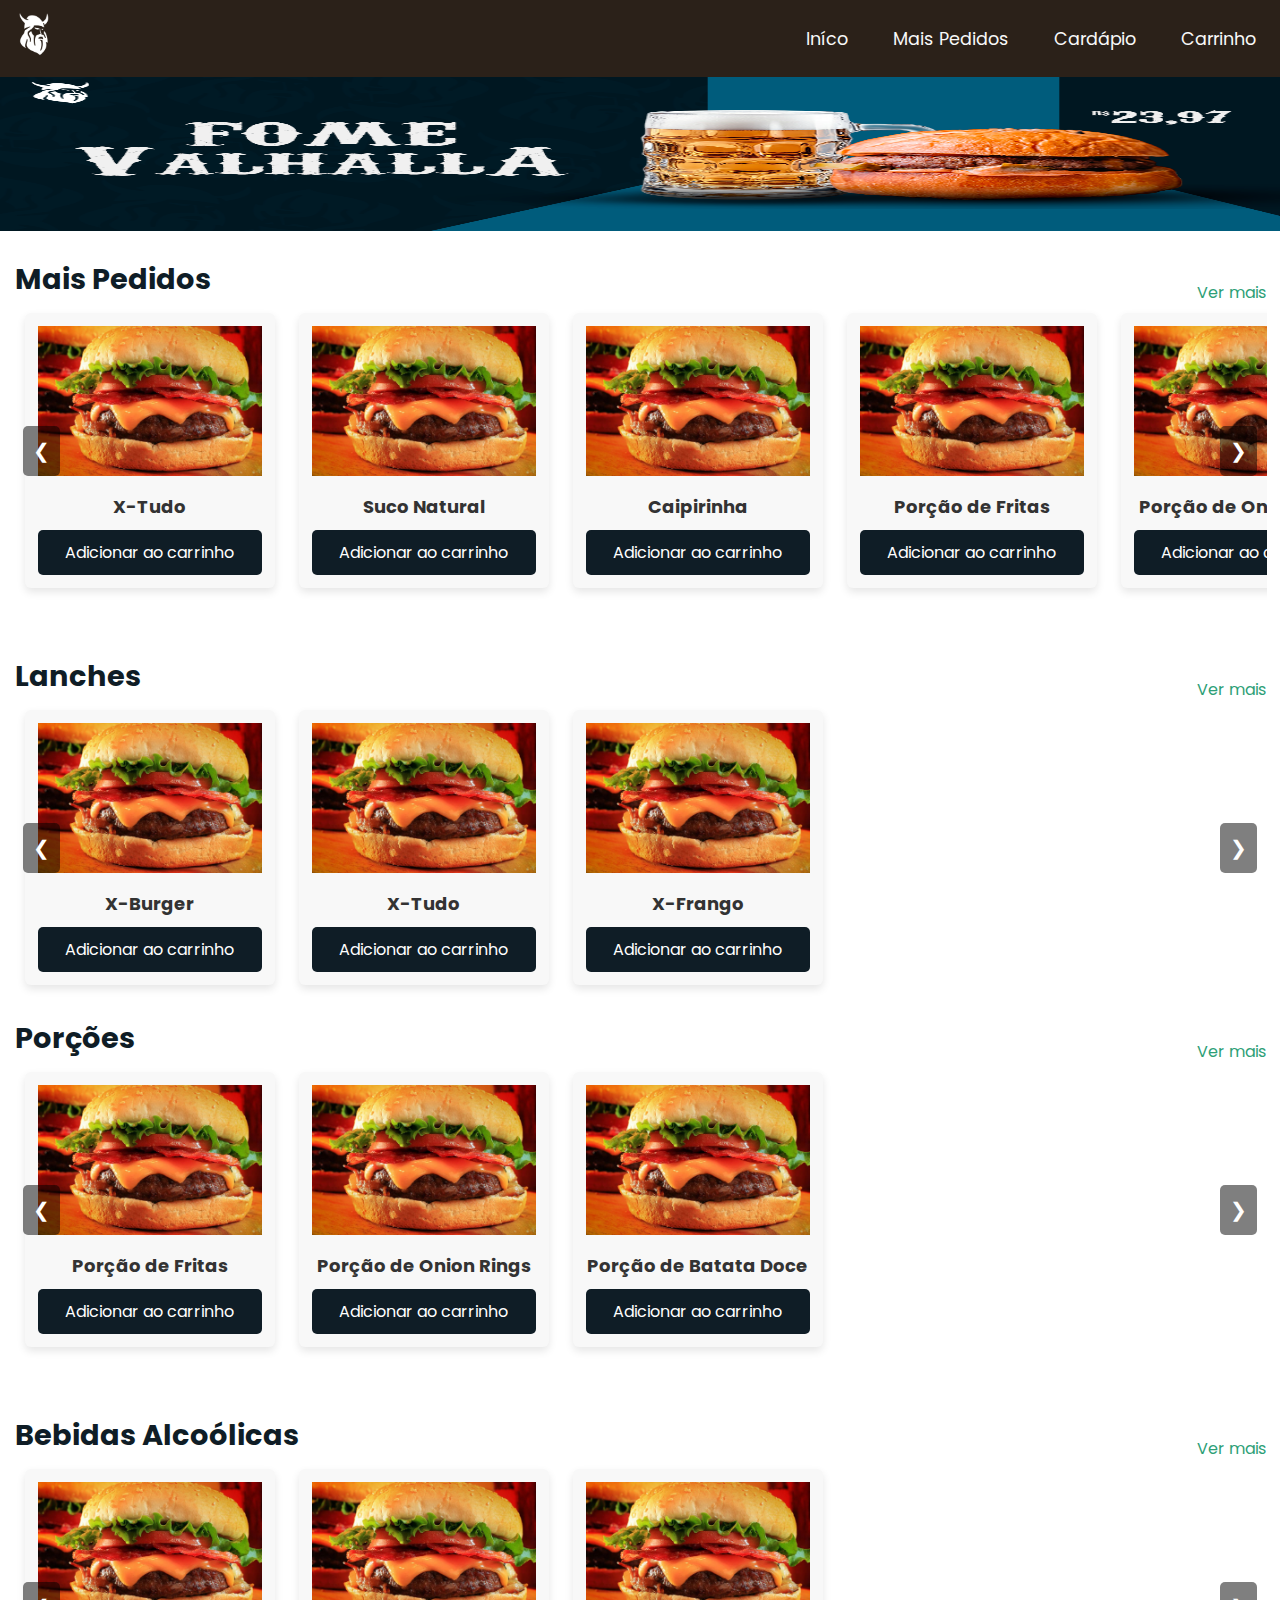
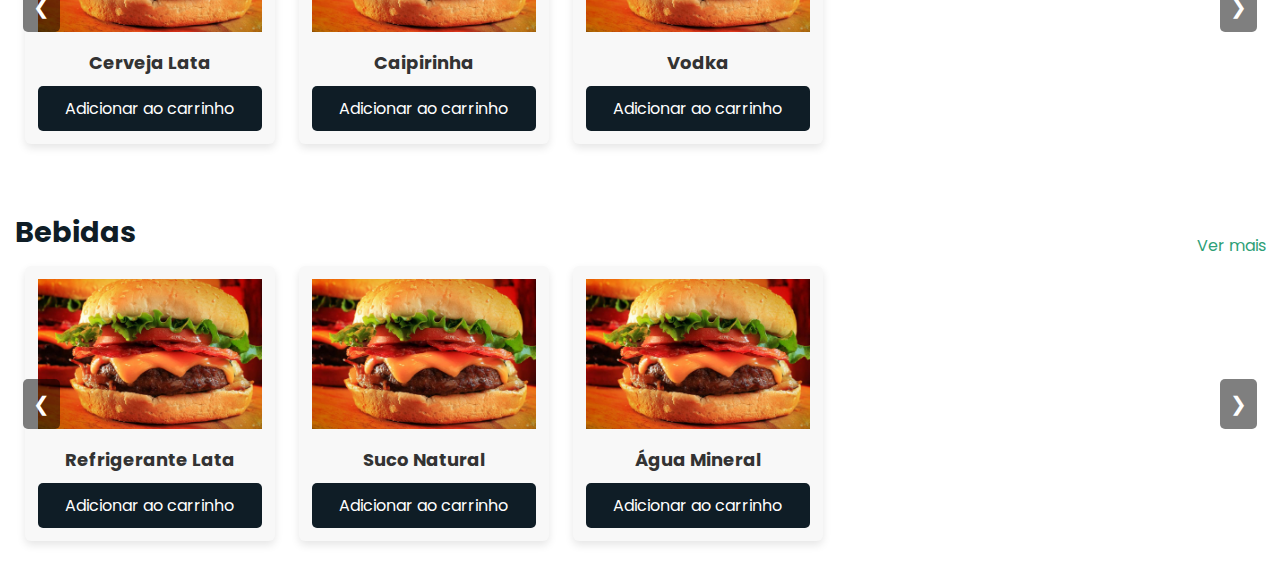
==== commit add04b39: "Adição de logo e imagem" ====
--- a/index.html
+++ b/index.html
@@ -3,7 +3,7 @@
   <head>
     <meta charset="UTF-8" />
     <meta name="viewport" content="width=device-width, initial-scale=1.0" />
-    <link rel="stylesheet" href="./pages/styles/style.css" />
+    <link rel="stylesheet" href="./styles/style.css" />
     <link rel="stylesheet" href="./styles/responsive.css" />
     <link
       rel="stylesheet"
@@ -14,7 +14,9 @@
   <body>
     <header class="header">
       <nav class="navbar">
-        <a href="#" class="navLogo">LOGO</a>
+        <a href="#" class="navLogo">
+          <img class="logo" src="./assets/logo.png" alt="logo" />
+        </a>
         <ul class="navMenu">
           <li class="navItem">
             <a href="index.html" class="navLink">Iníco</a>
@@ -38,8 +40,7 @@
     </header>
 
     <div id="banner">
-      <!-- <img src="./assets/banner.png" alt="banner" /> -->
-      <span></span>
+      <img src="./assets/img1.png" alt="banner" />
     </div>
 
     <section id="MaisPedidos">
@@ -431,13 +432,13 @@
     </section>
 
 
-    <script src="./scripts/script.js"></script>
-    <script src="./scripts/lanches.js"></script>
+    <script src="/scripts/script.js"></script>
+    <script src="/scripts/lanches.js"></script>
 
     <script>
       function adicionarAoCarrinho(nome, categoria) {
         const paginas = {
-          lanches: "./pages/lanches.html",
+          lanches: "lanches.html",
           porcoes: "porcoes.html",
           bebidasAlcoolicas: "bebidasAlcoolicas.html",
           bebidasNaoAlcoolicas: "bebidasNaoAlcoolicas.html",
@@ -449,10 +450,10 @@
         if (urlPagina) {
           // Redirecionar para a nova página
           window.location.href = `${urlPagina}?nome=${encodeURIComponent(nome)}`;
-        } else {
-          console.error("Categoria desconhecida:", categoria);
+        } 
+
+        return console.error("Categoria desconhecida:", categoria);
         }
-      }
     </script>
   </body>
 </html>
--- a/styles/style.css
+++ b/styles/style.css
@@ -0,0 +1,221 @@
+/* Reset CSS */
+@import url("https://fonts.googleapis.com/css2?family=Poppins:ital,wght@0,100;0,200;0,300;0,400;0,500;0,600;0,700;0,800;0,900;1,100;1,200;1,300;1,400;1,500;1,600;1,700;1,800;1,900&display=swap");
+
+* {
+  margin: 0;
+  padding: 0;
+  box-sizing: border-box;
+  font-family: "Poppins", serif;
+}
+
+:root {
+  --nav-color: #2b2119;
+  --text-color: #0f1d26;
+  --btb-color: #22804c;
+  --btb-color-hover: #1e5637;
+  --bg-color: #f8f8f8;
+}
+
+a {
+  text-decoration: none;
+}
+
+li {
+  list-style: none;
+}
+
+/* Navbar */
+.header {
+  background-color: var(--nav-color);
+}
+
+.navbar {
+  display: flex;
+  justify-content: space-between;
+  align-items: center;
+  padding: 9px;
+}
+
+.hamburger {
+  display: none;
+}
+
+.bar {
+  display: block;
+  width: 25px;
+  height: 3px;
+  margin: 5px auto;
+  -webkit-transition: all 0.3s ease-in-out;
+  transition: all 0.3s ease-in-out;
+  background-color: var(--bg-color);
+}
+
+.navMenu {
+  display: flex;
+  align-items: center;
+  /*     margin-right: 15px; */
+}
+
+.navItem {
+  margin-left: 15px;
+}
+
+.navLink {
+  font-size: 1.1rem;
+  color: var(--bg-color);
+  padding: 6px 15px;
+  border-radius: 5px;
+  transition: 0.3s;
+}
+
+.navLink:hover {
+  color: var(--text-color);
+  background-color: var(--bg-color);
+}
+
+.logo {
+  width: 40px;
+  margin-left: 6px;
+  /* color: #482ff7; */
+}
+/* banner */
+
+#banner img {
+
+  width: 100%;
+  height: 154px;
+}
+
+h1 {
+  font-size: 1.8rem;
+  color: var(--text-color);
+  margin: 20px 15px 0;
+}
+
+
+.carousel-container {
+  position: relative;
+  width: 98%;
+  margin: auto;
+  overflow: hidden;
+}
+
+.carousel {
+  display: flex;
+  transition: transform 0.3s ease-in-out;
+}
+
+.cardsLanche {
+  display: flex;
+  flex-wrap: wrap;
+  justify-content: start;
+}
+
+.card {
+  flex: 0 0 auto;
+  width: 250px;
+  background-color: var(--bg-color);
+  border-radius: 6px;
+  box-shadow: 0 4px 8px rgba(0, 0, 0, 0.1);
+  overflow: hidden;
+  text-align: center;
+  padding: 12px;
+  margin: 12px;
+  transition: transform 0.3s ease;
+  border: 1px solid transparent;
+}
+
+.card img {
+  width: 100%;
+  height: 150px;
+  object-fit: cover;
+}
+
+.card-content h3 {
+  margin: 10px 0;
+  font-size: 18px;
+  color: #333;
+}
+
+.card:hover {
+  transition: 0.3s;
+  transform: translateY(-5px);  
+  box-shadow: 0 10px 20px rgba(0, 0, 0, 0.1);
+}
+
+.addBtn, .backBtn {
+/*   background-color: #2d9f77; */
+  background-color: #0F1D26  ;
+  font-size: 1rem;
+  width: 100%;
+  color: white;
+  border: none;
+  padding: 10px 20px;
+  border-radius: 5px;
+  cursor: pointer;
+  transition: background-color 0.3s ease;
+}
+
+.text {
+  display: flex;
+  justify-content: space-between;
+}
+
+#lanches > .carousel > .card  {
+    margin: 24px;
+}
+
+
+
+#verMais {
+  float: right;
+  margin-right: 14px;
+  height: 21px;
+  align-self: flex-end;
+  justify-content: flex-end;
+  color: #2d9f77;
+}
+
+#verMais:hover {
+  border-bottom: 1px solid #2d9f77;
+}
+
+#prevBtn,
+#nextBtn{
+  background: rgba(0, 0, 0, 0.5);
+  color: white;
+  border: none;
+  cursor: pointer;
+  padding: 10px;
+  font-size: 20px;
+  border-radius: 5px;
+}
+
+.controls {
+  display: flex;
+  position: absolute;
+  width: 100%;
+  top: 50%;
+  transform: translateY(-50%);
+  z-index: 1;
+  justify-content: space-between;
+}
+
+#prevBtn {
+  margin-left: 10px;
+}
+
+#nextBtn {
+  margin-right: 10px;
+}
+
+#prevBtn:hover,
+#nextBtn:hover {
+  transition: 0.3s;
+  background: rgba(14, 14, 14, 0.849);
+}
+
+
+#MaisPedidos, #bebidasAlcoolicas, #bebidasNaoAlcoolicas, #porcoes {
+    margin-bottom: 35px;
+}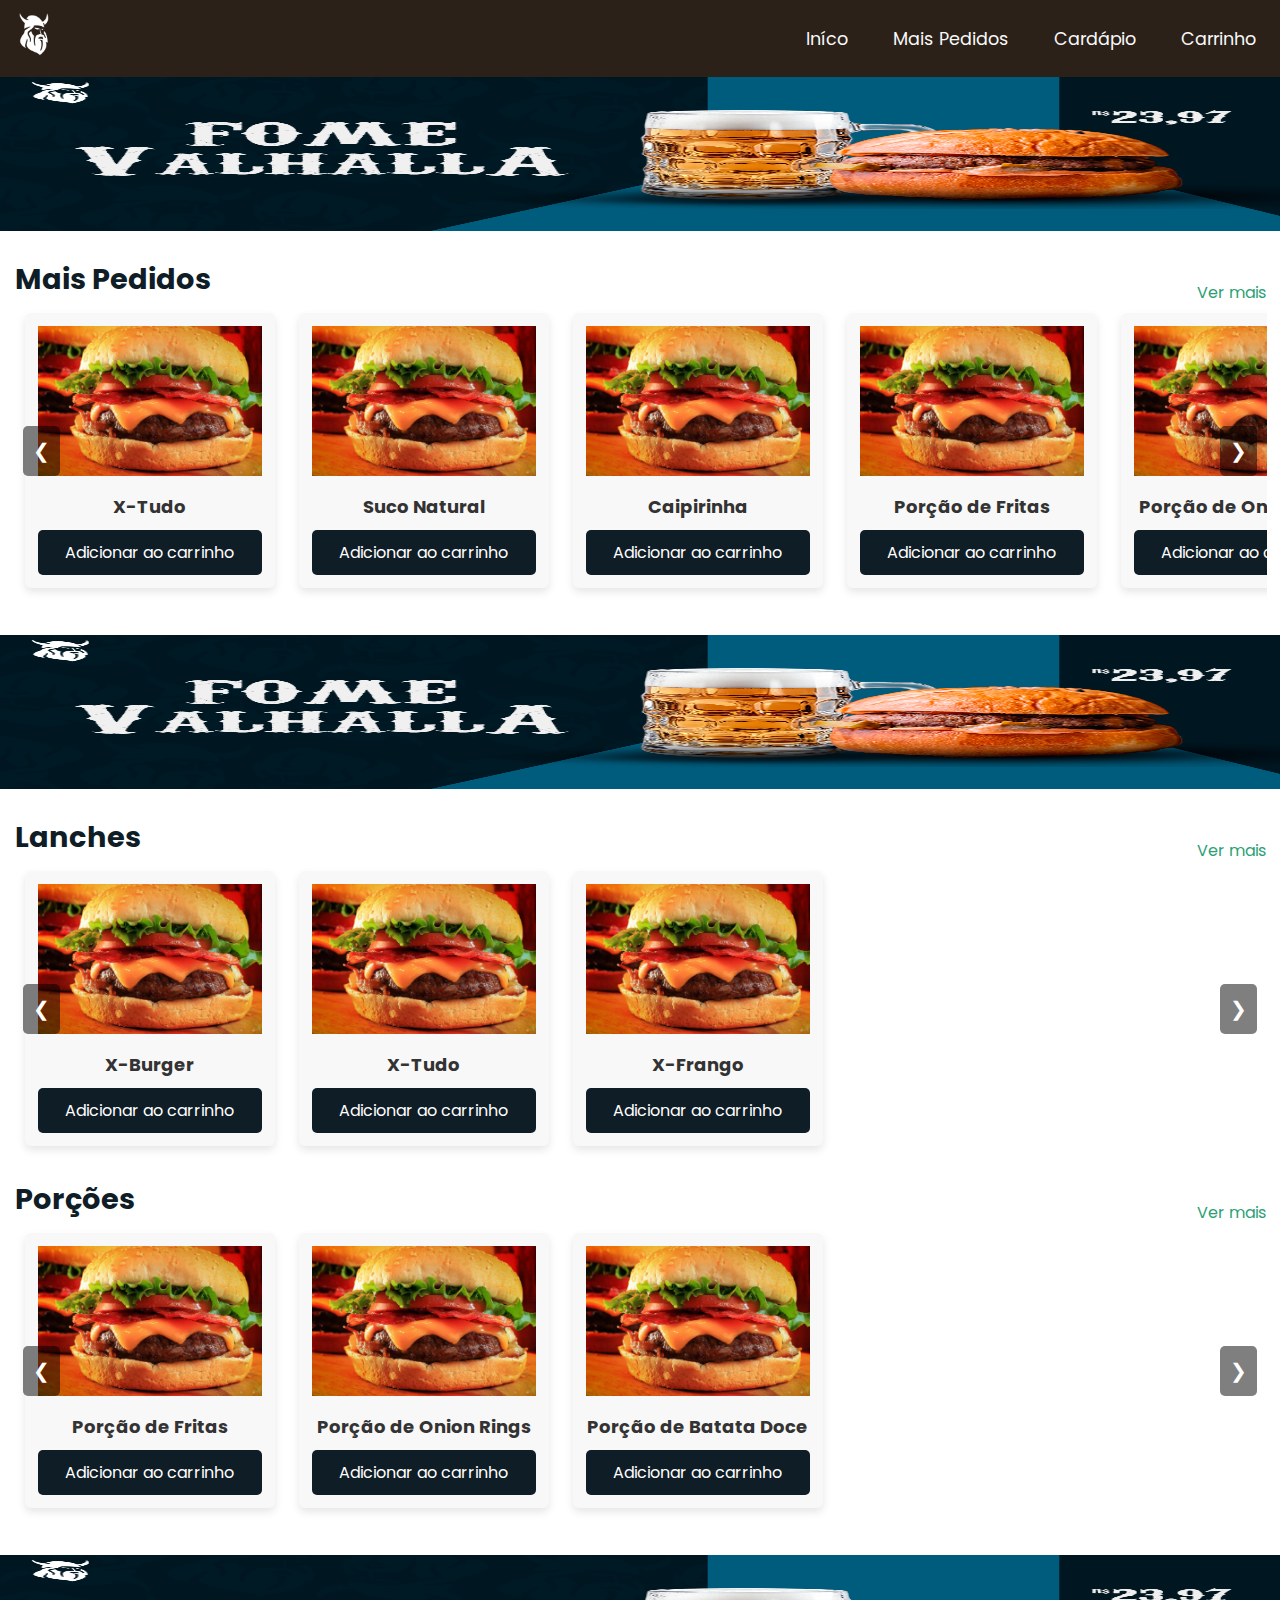
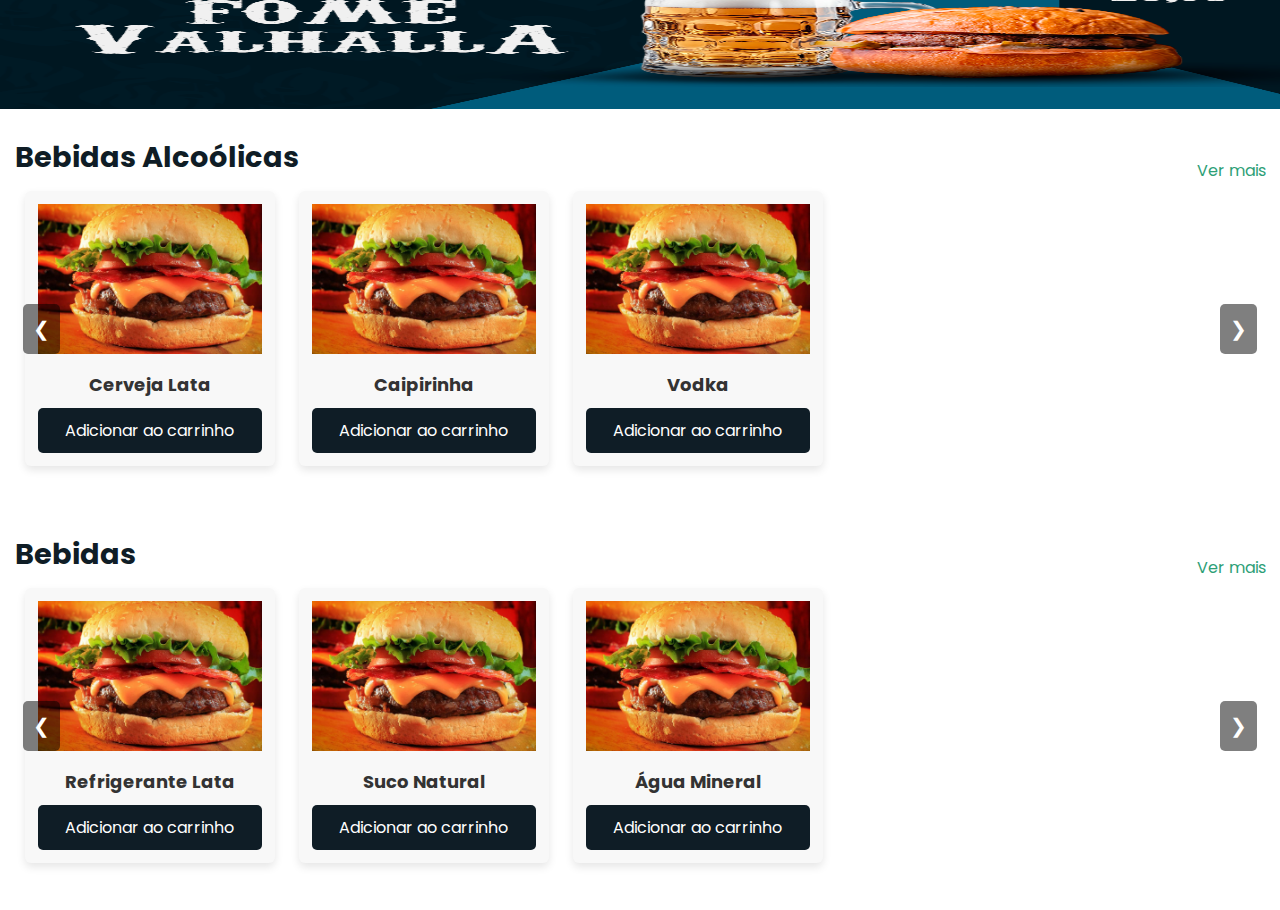
==== commit 2acadb0a: "Adição de logo e imagem" ====
--- a/index.html
+++ b/index.html
@@ -161,8 +161,7 @@
     </section>
 
     <div id="banner">
-      <!-- <img src="./assets/banner.png" alt="banner" /> -->
-      <span></span>
+      <img src="./assets/img1.png" alt="banner" />
     </div>
 
     <section id="lanches">
@@ -297,8 +296,7 @@
 
 
     <div id="banner">
-      <!-- <img src="./assets/banner.png" alt="banner" /> -->
-      <span></span>
+      <img src="./assets/img1.png" alt="banner" />
     </div>
 
     <section id="bebidasAlcoolicas">
--- a/styles/responsive.css
+++ b/styles/responsive.css
@@ -1,12 +1,12 @@
 
 @media only screen and (max-width: 768px) {
     .navMenu {
-        position: absolute;
+        position: fixed;
         z-index: 99;
         left: 100%;
-        top: 5rem;
+        top: 4rem;
         flex-direction: column;
-        background-color: #704c3b;
+        background-color: var(--nav-color);
         width: 100%;
         border-radius: 10px;
         text-align: center;
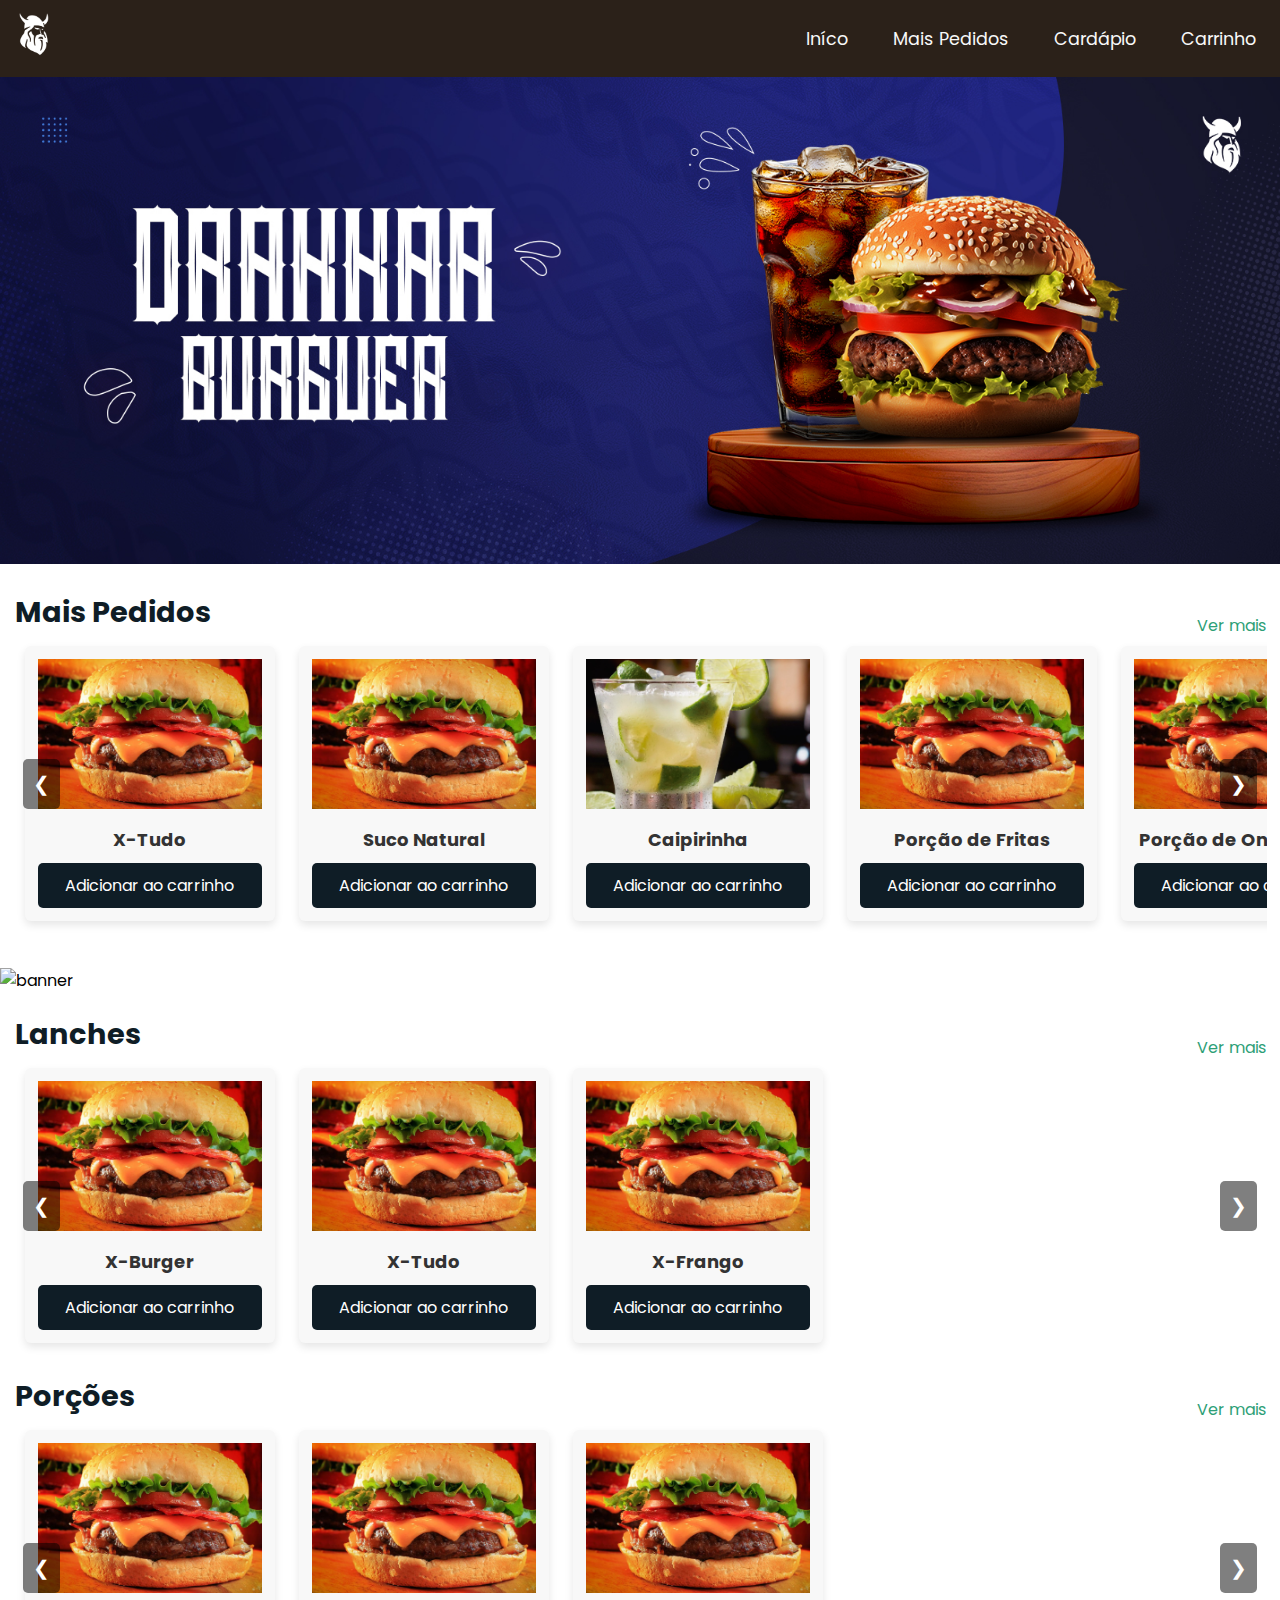
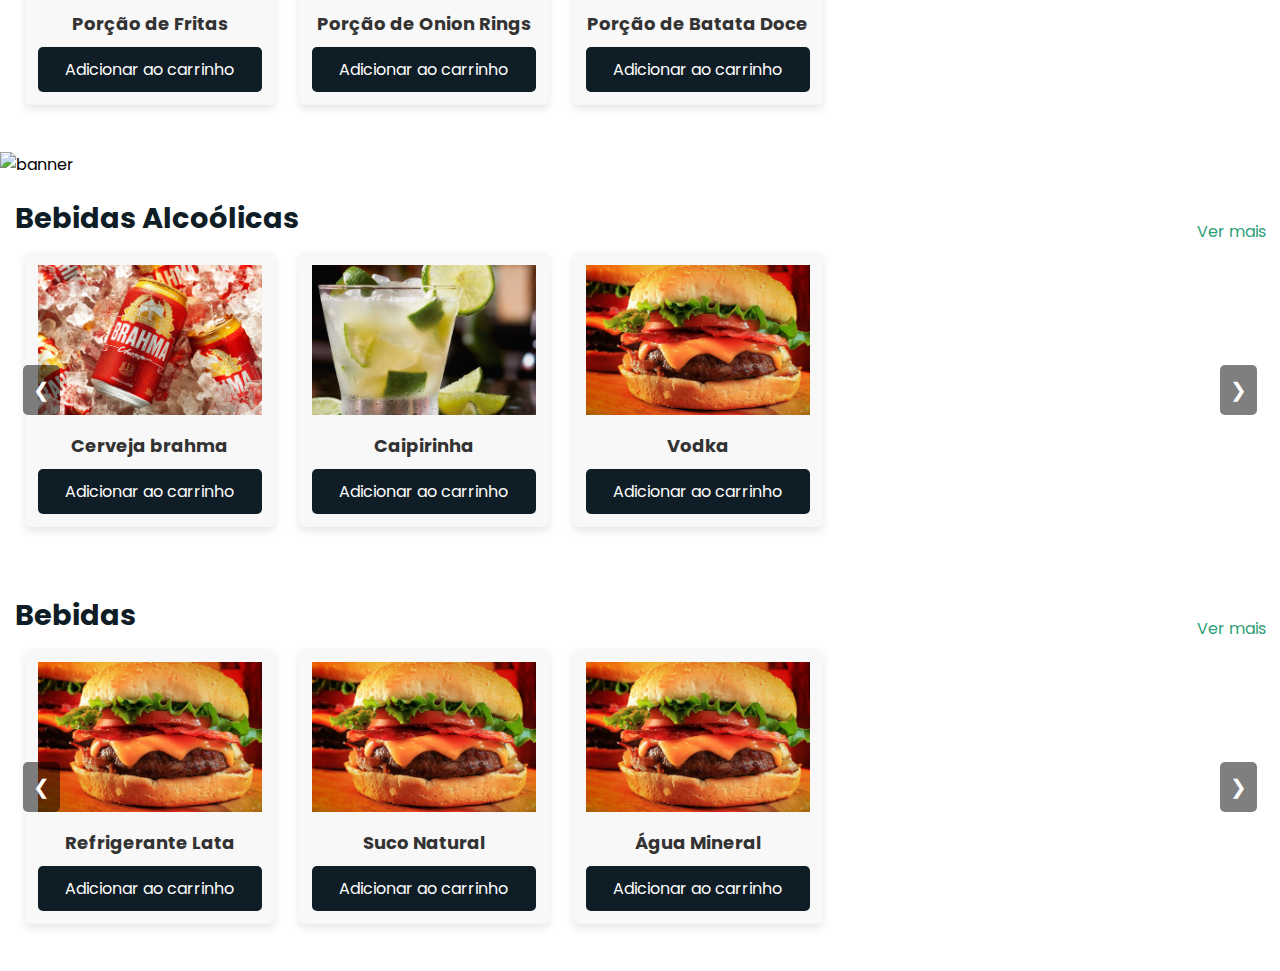
==== commit a17dce62: "inclusão de imagens de produtos" ====
--- a/index.html
+++ b/index.html
@@ -40,7 +40,7 @@
     </header>
 
     <div id="banner">
-      <img src="./assets/img1.png" alt="banner" />
+      <img src="./assets/lanche01.jpg" alt="banner" />
     </div>
 
     <section id="MaisPedidos">
@@ -88,7 +88,7 @@
           </div>
 
           <div class="card">
-            <img class="cardImg" src="./assets/xburguer.png" alt="" />
+            <img class="cardImg" src="./assets/caipirinha.jpg" alt="" />
             <div class="card-content">
               <h3 class="cardTitle">Caipirinha</h3>
               <p class="cardIngredientes"></p>
@@ -312,23 +312,23 @@
 
         <div class="carousel">
           <div class="card">
-            <img class="cardImg" src="./assets/xburguer.png" alt="" />
-            <div class="card-content">
-              <h3 class="cardTitle">Cerveja Lata</h3>
-              <p class="cardIngredientes"></p>
-              <p class="cardValor"></p>
-
-              <button
-                class="addBtn"
-                onclick="adicionarAoCarrinho('Cerveja Lata', 'bebidasAlcoolicas')"
-              >
-                Adicionar ao carrinho
-              </button>
-            </div>
-          </div>
-
-          <div class="card">
-            <img class="cardImg" src="./assets/xburguer.png" alt="" />
+            <img class="cardImg" src="./assets/brahma.jpg" alt="" />
+            <div class="card-content">
+              <h3 class="cardTitle">Cerveja brahma</h3>
+              <p class="cardIngredientes"></p>
+              <p class="cardValor"></p>
+
+              <button
+                class="addBtn"
+                onclick="adicionarAoCarrinho('Cerveja brahma', 'bebidasAlcoolicas')"
+              >
+                Adicionar ao carrinho
+              </button>
+            </div>
+          </div>
+
+          <div class="card">
+            <img class="cardImg" src="./assets/caipirinha.jpg" alt="" />
             <div class="card-content">
               <h3 class="cardTitle">Caipirinha</h3>
               <p class="cardIngredientes"></p>
@@ -436,11 +436,11 @@
     <script>
       function adicionarAoCarrinho(nome, categoria) {
         const paginas = {
+          MaisPedidos: "MaisPedidos.html",
           lanches: "lanches.html",
           porcoes: "porcoes.html",
           bebidasAlcoolicas: "bebidasAlcoolicas.html",
           bebidasNaoAlcoolicas: "bebidasNaoAlcoolicas.html",
-          MaisPedidos: "MaisPedidos.html",
         };
 
         const urlPagina = paginas[categoria];
--- a/styles/style.css
+++ b/styles/style.css
@@ -81,9 +81,7 @@
 /* banner */
 
 #banner img {
-
-  width: 100%;
-  height: 154px;
+  width: 100%;
 }
 
 h1 {
--- a/styles/responsive.css
+++ b/styles/responsive.css
@@ -35,6 +35,11 @@
         cursor: pointer;
         margin-right: 10px;
     }
+
+    #banner img {
+        width: 100%;
+        height: 154px;
+      }
 
     #lanches {
         padding: 8px;
